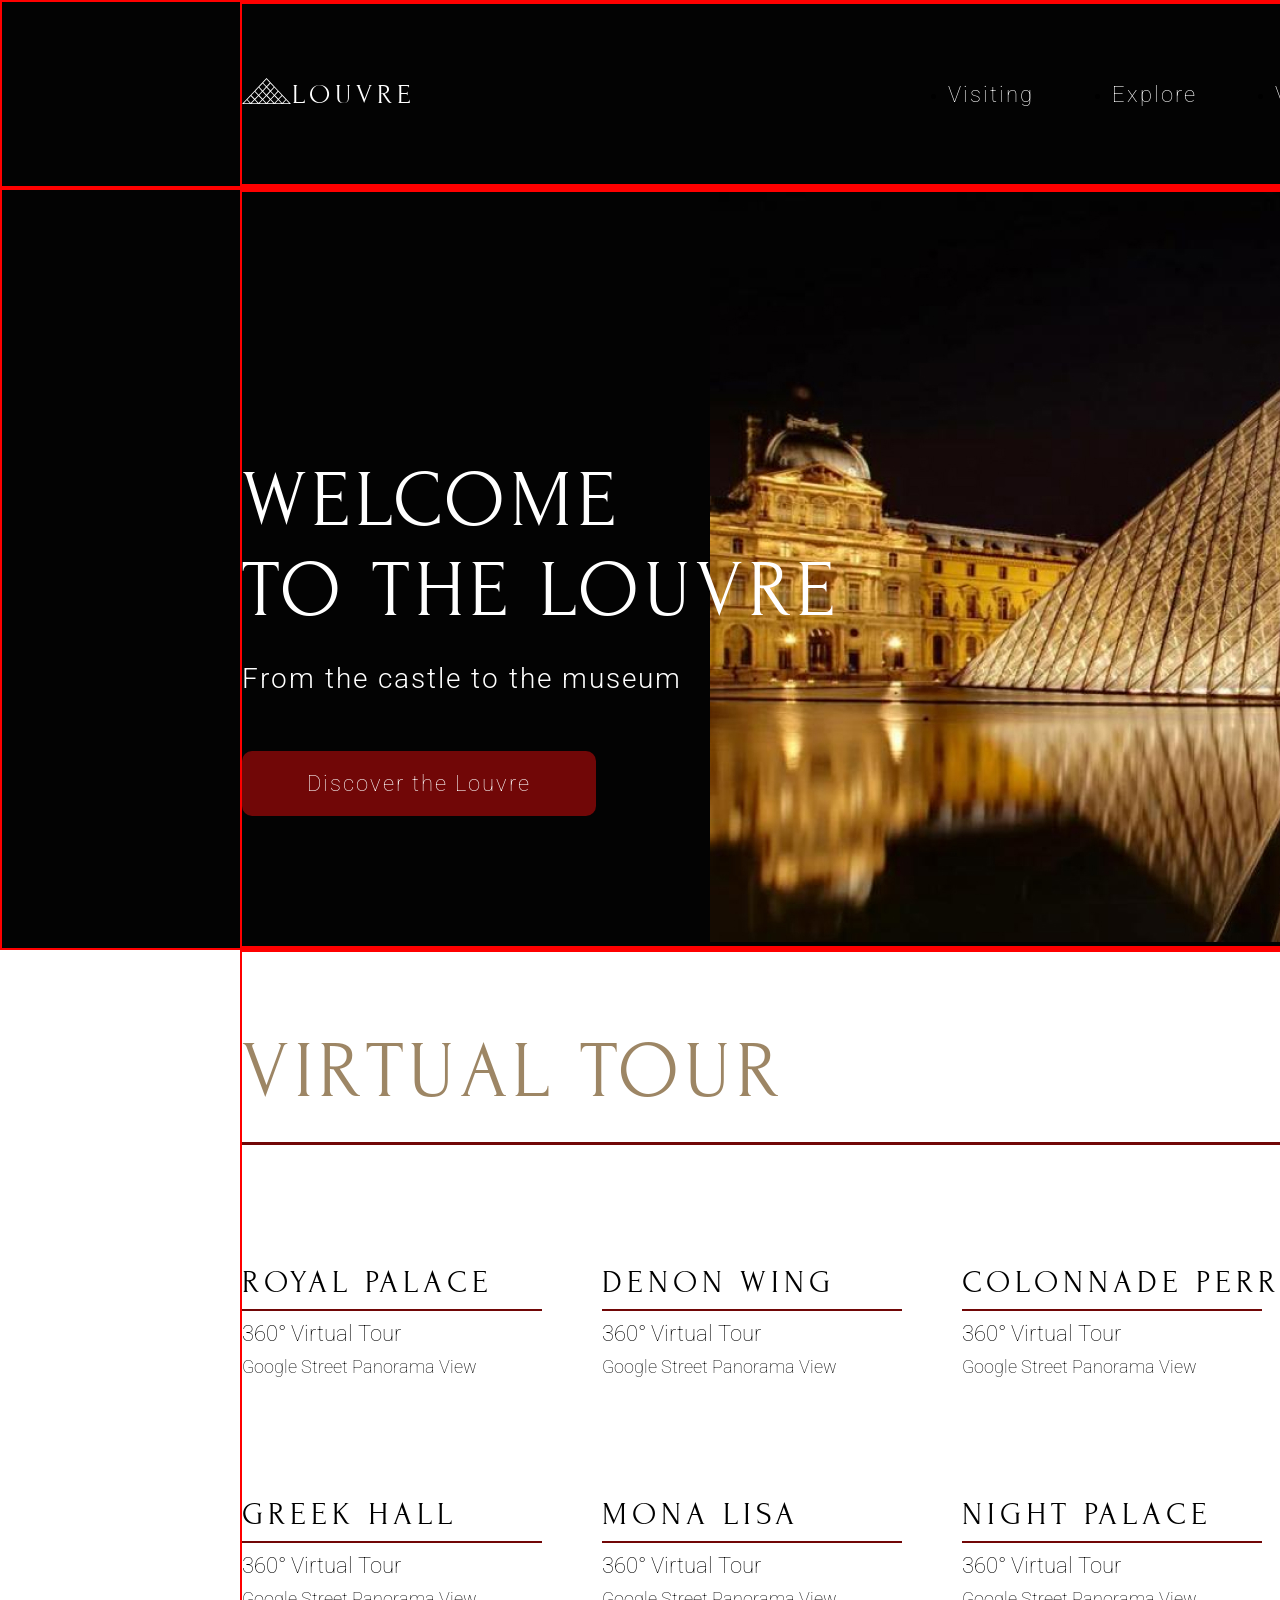
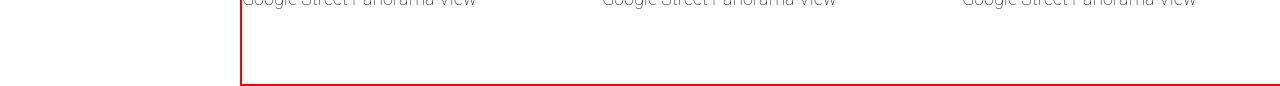
==== museum/index.html @ b54c0533 "animation end" ====
<!DOCTYPE html>
<html lang="en">
<head>
    <meta charset="UTF-8">
    <meta name="viewport" content="width=device-width, initial-scale=1.0">
    <title>Document</title>
    <link rel="preconnect" href="https://fonts.googleapis.com">
    <link rel="preconnect" href="https://fonts.gstatic.com" crossorigin>
    <link href="https://fonts.googleapis.com/css2?family=Forum&display=swap" rel="stylesheet">
    <link rel="preconnect" href="https://fonts.googleapis.com">
    <link rel="preconnect" href="https://fonts.gstatic.com" crossorigin>
    <link href="https://fonts.googleapis.com/css2?family=Forum&family=Roboto&display=swap" rel="stylesheet">
    <link rel="stylesheet" src="https://necolas.github.io/normalize.css/8.0.1/normalize.css">
    <link rel="stylesheet" href="style.css">
</head>
<body>
    <header class="header"> 
        <div class="container">
             <nav class="nav__menu">
                <div class="nav__menu__logo-box">
                    <img src="/img/icon.svg" alt="" class="nav__menu--logo">
                    <span class="nav__menu--text">Louvre</span>
                </div>
                <div class="nav__menu--wrapper">
                    <ul class="nav__menu--list">
                        <li class="nav__menu--item">
                            <a href="#" class="nav__menu--link">Visiting</a>
                        </li>
                        <li class="nav__menu--item">
                            <a href="#" class="nav__menu--link">Explore</a>
                        </li>
                        <li class="nav__menu--item">
                            <a href="#" class="nav__menu--link">Video</a>
                        </li>
                        <li class="nav__menu--item">
                            <a href="#" class="nav__menu--link">Tickets</a>
                        </li>
                        <li class="nav__menu--item">
                            <a href="#" class="nav__menu--link">Contacts</a>
                        </li>
                    </ul>
                </div>
             </nav>
        </div>
    </header>
    <main class="main">
        <section class="welcome">
            <div class="container welcome__row">
                <div class="welcome__box">
                    <h1 class="welcome__title">
                        Welcome <br> to the Louvre
                    </h1>
                    <p class="welcome__text">
                        From the castle to the museum
                    </p>
                    <a href="#" class="welcome_btn">Discover the Louvre</a>
                </div>
                <div class="welcome__img--box">
                    <img class="welcome__img" src="/img/background.jpg" alt="">
                </div>

            </div>
        </section>
        <section class="visiting">
            <div class="container">
                <h1 class="visiting__title">Virtual tour</h1>
                <div class="line visiting--line"></div>
                <div class="visiting__wrapper">
                    <div class="visiting__box--1">
                        <div class="visiting__box--item">
                            <img src="/img/visiting1.jpg" alt="" class="visiting__box--img">
                            <div class="visiting__box--item__wrap">
                                <h2 class="visiting__box--title">Royal Palace</h2>
                                <div class="visiting__box--line"></div>
                            </div>
                            <p class="visiting__box--text">
                                360° Virtual Tour
                            </p>
                            <div class="visiting__box-desc">Google Street Panorama View</div>
                        </div>
                        <div class="visiting__box--item">
                            <img src="/img/visiting2.jpg" alt="" class="visiting__box--img">
                            <div class="visiting__box--item__wrap">
                                <h2 class="visiting__box--title">Denon Wing</h2>
                                <div class="visiting__box--line"></div>
                            </div>
                            <p class="visiting__box--text">
                                360° Virtual Tour
                            </p>
                            <div class="visiting__box-desc">Google Street Panorama View</div>
                        </div>
                        <div class="visiting__box--item">
                            <img src="/img/visiting3.jpg" alt="" class="visiting__box--img">
                            <div class="visiting__box--item__wrap">
                                <h2 class="visiting__box--title">Colonnade Perrault</h2>
                                <div class="visiting__box--line"></div>
                            </div>
                            <p class="visiting__box--text">
                                360° Virtual Tour
                            </p>
                            <div class="visiting__box-desc">Google Street Panorama View</div>
                        </div>
                    </div>
                    <div class="visiting__box--2">
                        <div class="visiting__box--item">
                            <img src="/img/visiting4.jpg" alt="" class="visiting__box--img">
                            <div class="visiting__box--item__wrap">
                                <h2 class="visiting__box--title">Greek hall</h2>
                                <div class="visiting__box--line"></div>
                            </div>
                            <p class="visiting__box--text">
                                360° Virtual Tour
                            </p>
                            <div class="visiting__box-desc">Google Street Panorama View</div>
                        </div>
                        <div class="visiting__box--item">
                            <img src="/img/visiting5.jpg" alt="" class="visiting__box--img">
                            <div class="visiting__box--item__wrap">
                                <h2 class="visiting__box--title">Mona Lisa</h2>
                                <div class="visiting__box--line"></div>
                            </div>
                            <p class="visiting__box--text">
                                360° Virtual Tour
                            </p>
                            <div class="visiting__box-desc">Google Street Panorama View</div>
                        </div>
                        <div class="visiting__box--item">
                            <img src="/img/visiting6.jpg" alt="" class="visiting__box--img">
                            <div class="visiting__box--item__wrap">
                                <h2 class="visiting__box--title">Night Palace</h2>
                                <div class="visiting__box--line"></div>
                            </div>
                            <p class="visiting__box--text">
                                360° Virtual Tour
                            </p>
                            <div class="visiting__box-desc">Google Street Panorama View</div>
                        </div>
                    </div>
                </div>
            </div>
        </section>
    </main>
</body>
</html>
---- museum/style.css ----
:root {
    --color-yellow: #ffcc4a;
    --color-gold: #9d8665;
    --color-dark: #030303;
    --color-red: #710707;
    --color-white: #fff;
}
* {
    font-family: 'Roboto', sans-serif;
    box-sizing: border-box;
    margin: 0;
    padding: 0;
}
h1,h2,h3,h4 {
    font-family: 'Forum', serif;
}
body {
    width: 1920px;
}

.container {
    max-width: 1440px;
    margin: 0 auto;
    border: 2px solid red;
}

.header,
.welcome {
    background-color: var(--color-dark);
    border: 2px solid red;

}

.nav__menu {
    display: flex;
    justify-content: space-between;
    padding: 66px 0px 64px;
    flex-wrap: wrap;
}

.nav__menu__logo-box {
    display: flex;
    align-items: center;
}

.nav__menu--text {
    color: #FFF;
    font-family: 'Forum', serif;
    font-size: 28px;
    font-weight: 400;
    line-height: 50px; 
    letter-spacing: 5px;
    text-transform: uppercase;
}

.nav__menu--list {
    display: flex;
    flex-wrap: wrap;
    gap: 78px;
}

.nav__menu--link {
    text-decoration: none;
    color: #FFF;
    font-size: 22px;
    font-weight: 100;
    line-height: 50px; /* 227.273% */
    letter-spacing: 2px;
}

.welcome__row {
    display: flex;
    align-items: center;
    flex-wrap: wrap;

}
.welcome__title {
    margin-top: 114px;
    margin-bottom: 26px;
    color: #FFF;
    font-size: 80px;
    font-weight: 400;
    line-height: 90px; /* 112.5% */
    letter-spacing: 5px;
    text-transform: uppercase;

}

.welcome__text {
    margin: 0;
    color: #FFF;
    font-size: 28px;
    font-weight: 300;
    line-height: normal;
    letter-spacing: 2px;
    margin-bottom: 76px;
}

.welcome_btn {
    color: #FFF;
    text-align: center;
    font-size: 22px;
    font-weight: 100;
    line-height: normal;
    letter-spacing: 2px;
    text-decoration: none;
    background-color: var(--color-red);
    padding: 20px 65px;
    width: 360px;
    height: 75px;
    border-radius: 10px;
}

.welcome__img--box {
    width: 20%;
}

.welcome__img--box img {
    margin-left: -130px;
    position: relative;
    z-index: 1;
}

.welcome__box {
    max-width: 598px;
    position: relative;
    z-index: 50;
}

.visiting__wrapper {
    margin-top: 75px;
}

.visiting__box--1,
.visiting__box--2 {
    display: flex;
    gap: 60px;
    margin-bottom: 75px;
}

.visiting__title {
    margin-top: 75px;
    color: var(--color-gold);
    font-family: Forum;
    font-size: 80px;
    font-weight: 400;
    line-height: 90px; 
    letter-spacing: 5px;
    text-transform: uppercase;
}

.line {
    margin-top: 25px;
    background-color: var(--color-red);
    width: 1440px;
    height: 3px;
}

.visiting__box--title {
    margin-top: 25px;
    color: #000;
    font-family: Forum;
    font-size: 32px;
    font-weight: 400;
    letter-spacing: 5px;
    text-transform: uppercase;
}

.visiting__box--line {
    margin-top: 9px;
    background-color: var(--color-red);
}

.visiting__box--item__wrap::after {
    display: block; /*превращаем его в блочный элемент*/
    content: ""; /*контента в данном блоке не будет поэтому в кавычках ничего не ставим*/
    height: 2px; /*задаём высоту линии*/
    width: 300px; /*задаём начальную ширину элемента (линии)*/
    background-color: var(--color-red); /*цвет фона элемента*/
    transition: width 0.4s ease-in-out;
}

.visiting__box--item__wrap:hover:after,
.visiting__box--item__wrap:focus:after {
    width: 440px;
}

/* .visiting__box--line:after {
        display: block; 
        /* content: ""; 
        /* height: 2px; 
        /* width: 300px; 
        background-color: var(--color-red);
        transition: width 0.4s ease-in-out; 
} */ 

/* .visiting__box--line:hover:after,
.visiting__box--line:focus:after {
    width: 440px;
} */ 

.visiting__box--text {
    margin-top: 10px;
    color: #000;
    font-size: 22px;
    font-weight: 100;
}

.visiting__box-desc {
    margin-top: 10px;
    color: #000;
    font-size: 18px;
    font-weight: 100;
}
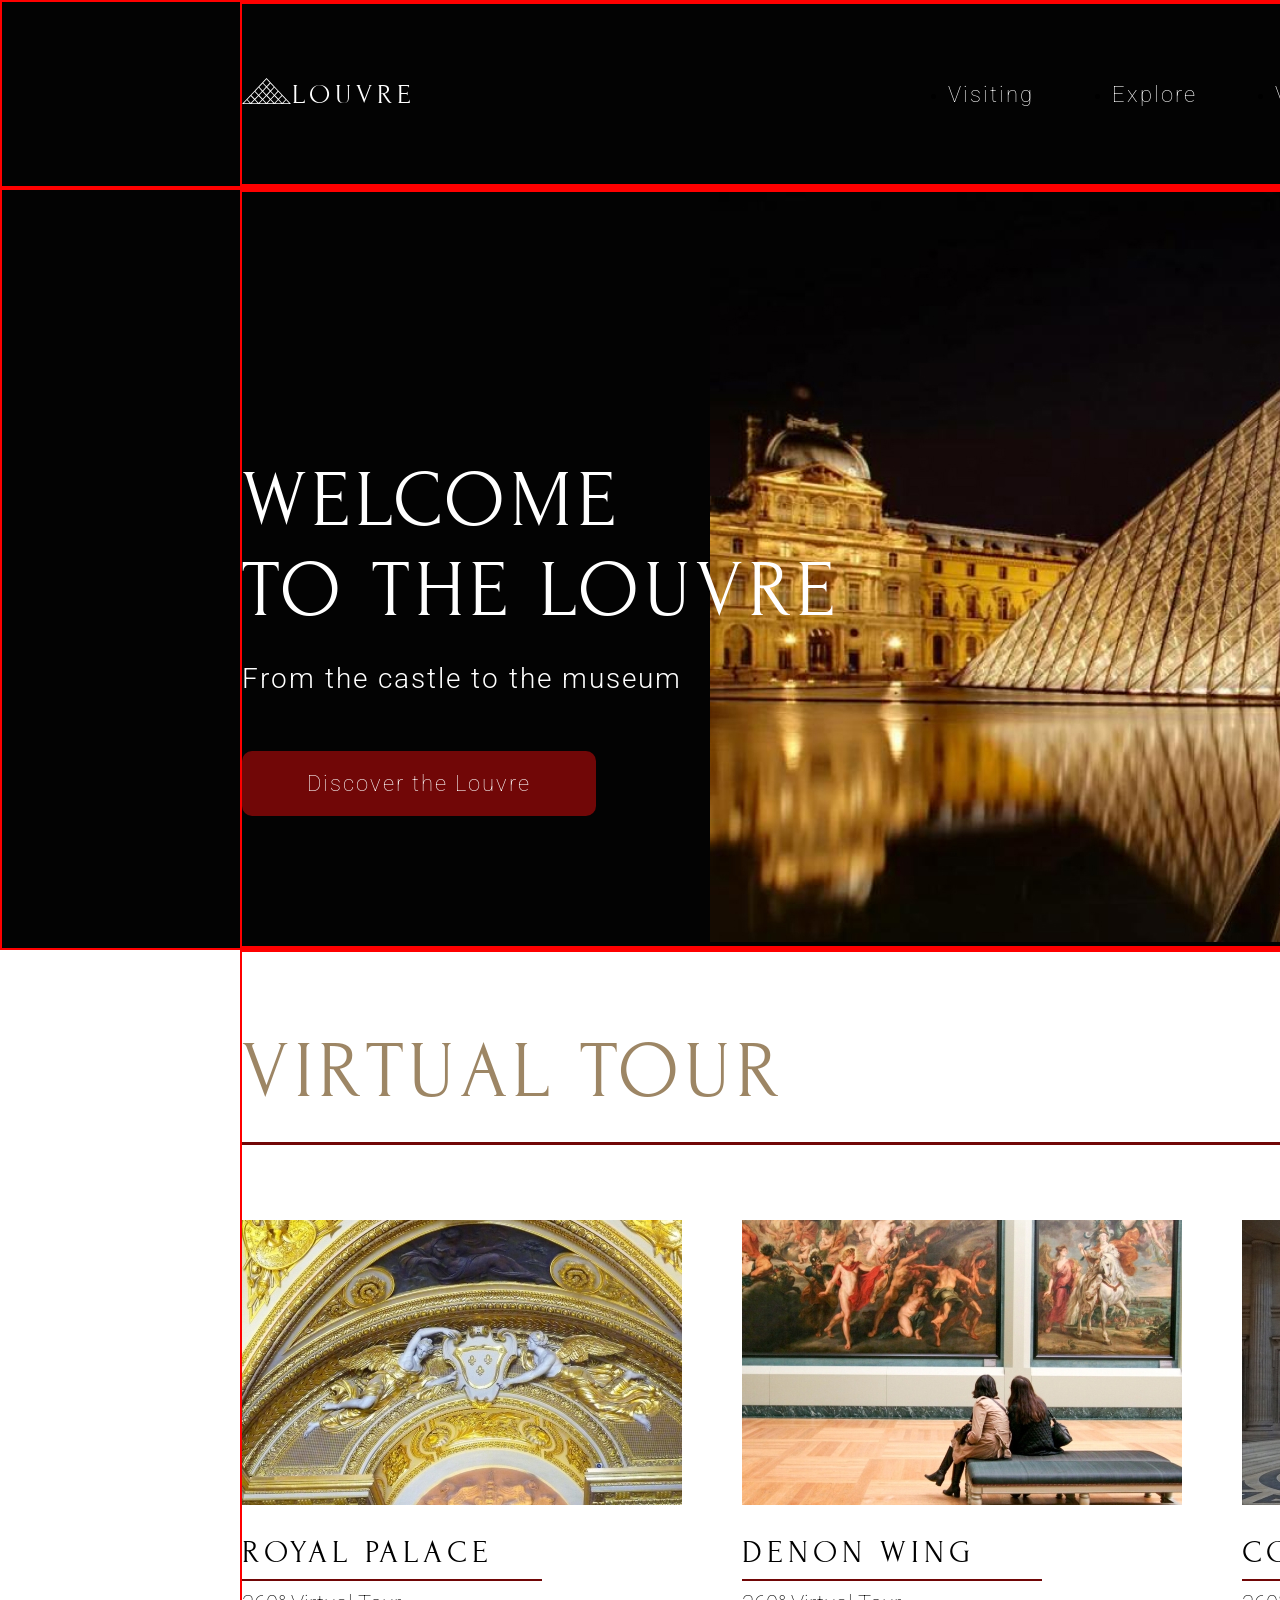
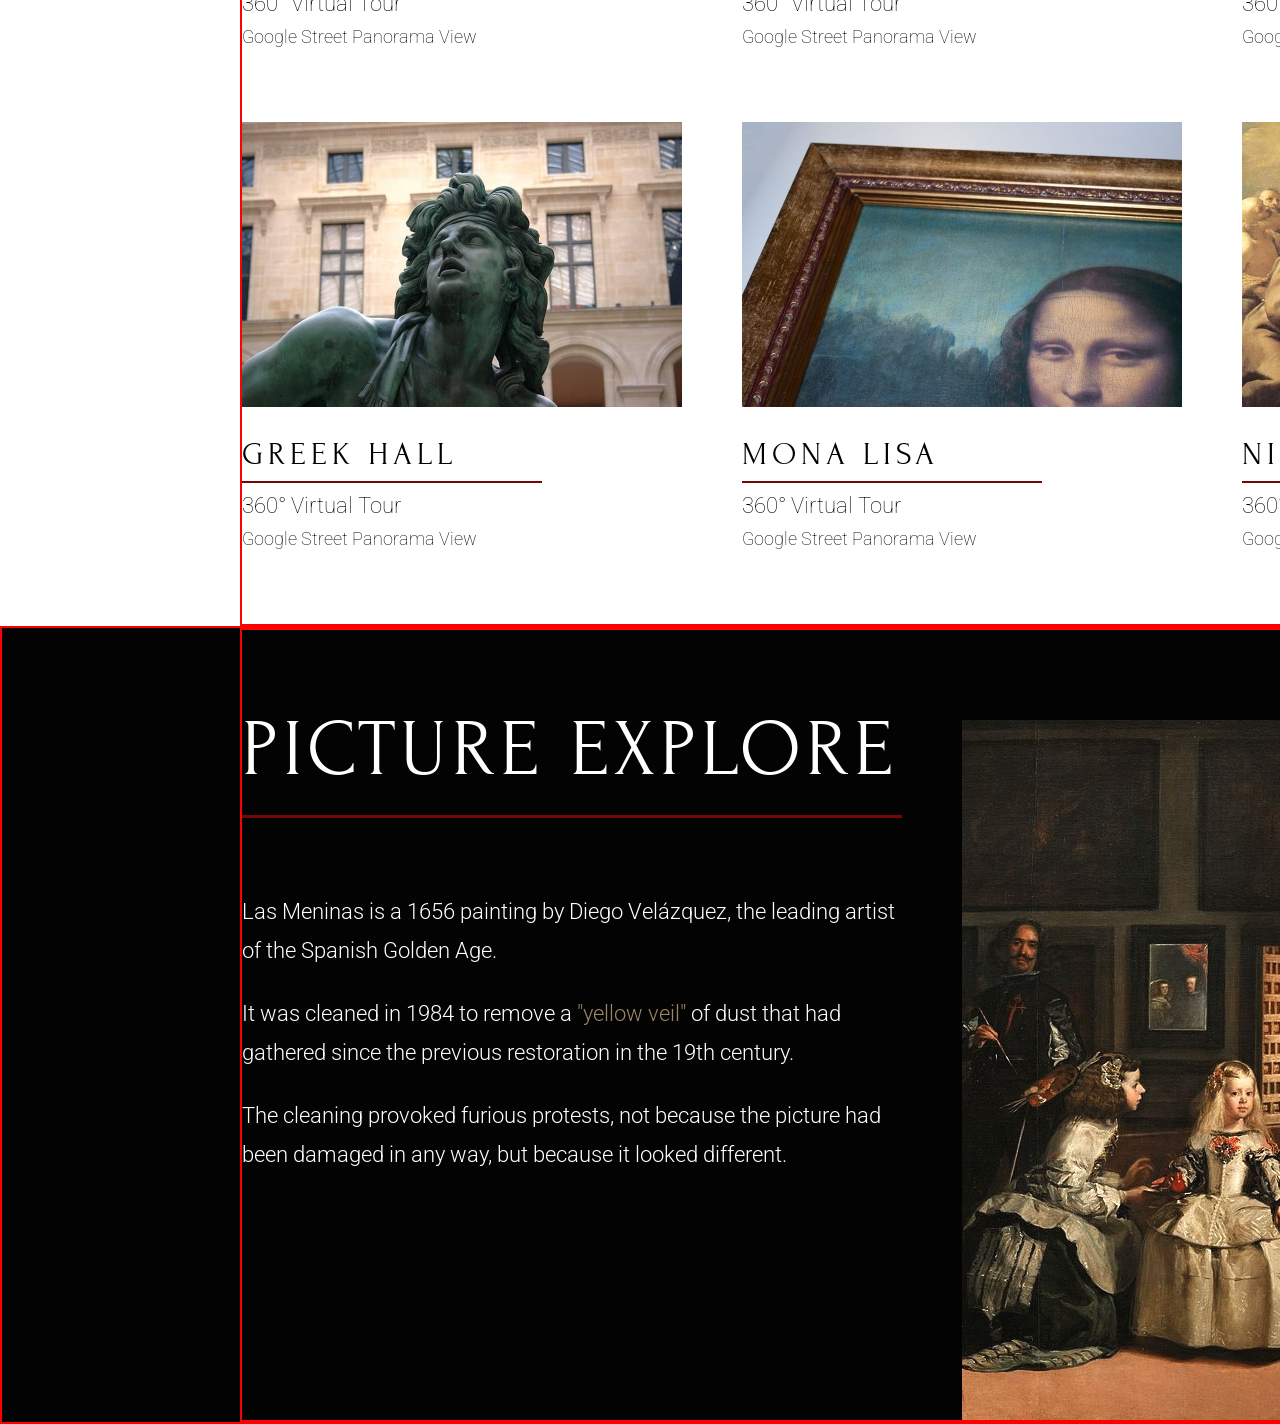
==== commit c45dcfb1: "create section explore html + css" ====
--- a/museum/index.html
+++ b/museum/index.html
@@ -18,7 +18,7 @@
         <div class="container">
              <nav class="nav__menu">
                 <div class="nav__menu__logo-box">
-                    <img src="/img/icon.svg" alt="" class="nav__menu--logo">
+                    <img src="img/icon.svg" alt="" class="nav__menu--logo">
                     <span class="nav__menu--text">Louvre</span>
                 </div>
                 <div class="nav__menu--wrapper">
@@ -56,7 +56,7 @@
                     <a href="#" class="welcome_btn">Discover the Louvre</a>
                 </div>
                 <div class="welcome__img--box">
-                    <img class="welcome__img" src="/img/background.jpg" alt="">
+                    <img class="welcome__img" src="img/background.jpg" alt="">
                 </div>
 
             </div>
@@ -68,7 +68,7 @@
                 <div class="visiting__wrapper">
                     <div class="visiting__box--1">
                         <div class="visiting__box--item">
-                            <img src="/img/visiting1.jpg" alt="" class="visiting__box--img">
+                            <img src="img/visiting1.jpg" alt="" class="visiting__box--img">
                             <div class="visiting__box--item__wrap">
                                 <h2 class="visiting__box--title">Royal Palace</h2>
                                 <div class="visiting__box--line"></div>
@@ -79,7 +79,7 @@
                             <div class="visiting__box-desc">Google Street Panorama View</div>
                         </div>
                         <div class="visiting__box--item">
-                            <img src="/img/visiting2.jpg" alt="" class="visiting__box--img">
+                            <img src="img/visiting2.jpg" alt="" class="visiting__box--img">
                             <div class="visiting__box--item__wrap">
                                 <h2 class="visiting__box--title">Denon Wing</h2>
                                 <div class="visiting__box--line"></div>
@@ -90,7 +90,7 @@
                             <div class="visiting__box-desc">Google Street Panorama View</div>
                         </div>
                         <div class="visiting__box--item">
-                            <img src="/img/visiting3.jpg" alt="" class="visiting__box--img">
+                            <img src="img/visiting3.jpg" alt="" class="visiting__box--img">
                             <div class="visiting__box--item__wrap">
                                 <h2 class="visiting__box--title">Colonnade Perrault</h2>
                                 <div class="visiting__box--line"></div>
@@ -103,7 +103,7 @@
                     </div>
                     <div class="visiting__box--2">
                         <div class="visiting__box--item">
-                            <img src="/img/visiting4.jpg" alt="" class="visiting__box--img">
+                            <img src="img/visiting4.jpg" alt="" class="visiting__box--img">
                             <div class="visiting__box--item__wrap">
                                 <h2 class="visiting__box--title">Greek hall</h2>
                                 <div class="visiting__box--line"></div>
@@ -114,7 +114,7 @@
                             <div class="visiting__box-desc">Google Street Panorama View</div>
                         </div>
                         <div class="visiting__box--item">
-                            <img src="/img/visiting5.jpg" alt="" class="visiting__box--img">
+                            <img src="img/visiting5.jpg" alt="" class="visiting__box--img">
                             <div class="visiting__box--item__wrap">
                                 <h2 class="visiting__box--title">Mona Lisa</h2>
                                 <div class="visiting__box--line"></div>
@@ -125,7 +125,7 @@
                             <div class="visiting__box-desc">Google Street Panorama View</div>
                         </div>
                         <div class="visiting__box--item">
-                            <img src="/img/visiting6.jpg" alt="" class="visiting__box--img">
+                            <img src="img/visiting6.jpg" alt="" class="visiting__box--img">
                             <div class="visiting__box--item__wrap">
                                 <h2 class="visiting__box--title">Night Palace</h2>
                                 <div class="visiting__box--line"></div>
@@ -139,6 +139,28 @@
                 </div>
             </div>
         </section>
+        <section class="explore">
+            <div class="container explore__cont">
+                <div class="explore__box">
+                    <h1 class="explore__title">
+                        Picture explore
+                    </h1>
+                    <div class="line__explore"></div>
+                    <p class="explore__text">
+                        Las Meninas is a 1656 painting by Diego Velázquez, the leading artist of the Spanish Golden Age.
+                    </p>
+                    <p class="explore__text">
+                        It was cleaned in 1984 to remove a <span>"yellow veil" </span> of dust that had gathered since the previous restoration in the 19th century.
+                    </p>
+                    <p class="explore__text">
+                        The cleaning provoked furious protests, not because the picture had been damaged in any way, but because it looked different.
+                    </p>
+                  
+                </div>
+                <img src="img/picture explore.png" alt="photo picture" class="explore__img">
+                
+            </div>
+        </section>
     </main>
 </body>
 </html>
--- a/museum/style.css
+++ b/museum/style.css
@@ -15,7 +15,7 @@
     font-family: 'Forum', serif;
 }
 body {
-    width: 1920px;
+    min-width: 1920px;
 }
 
 .container {
@@ -70,8 +70,9 @@
 
 .welcome__row {
     display: flex;
+    flex-wrap: wrap;
     align-items: center;
-    flex-wrap: wrap;
+   
 
 }
 .welcome__title {
@@ -136,6 +137,7 @@
     display: flex;
     gap: 60px;
     margin-bottom: 75px;
+
 }
 
 .visiting__title {
@@ -185,19 +187,6 @@
     width: 440px;
 }
 
-/* .visiting__box--line:after {
-        display: block; 
-        /* content: ""; 
-        /* height: 2px; 
-        /* width: 300px; 
-        background-color: var(--color-red);
-        transition: width 0.4s ease-in-out; 
-} */ 
-
-/* .visiting__box--line:hover:after,
-.visiting__box--line:focus:after {
-    width: 440px;
-} */ 
 
 .visiting__box--text {
     margin-top: 10px;
@@ -213,3 +202,53 @@
     font-weight: 100;
 }
 
+.explore {
+    border: 2px solid red;
+    background-color: var(--color-dark);
+}
+
+.explore__title {
+    margin-top: 75px;
+    width: 660px;
+    color: #FFF;
+    font-family: Forum;
+    font-size: 80px;
+    font-weight: 400;
+    line-height: 90px; /* 112.5% */
+    letter-spacing: 5px;
+    text-transform: uppercase;
+}
+
+.line__explore {
+    width: 660px;
+    height: 3px;
+    background-color: var(--color-red);
+    margin-top: 20px;
+    margin-bottom: 75px;
+}
+
+.explore__text {
+    width: 660px;
+    color: #FFF;
+    font-size: 22px;
+    font-weight: 300;
+    line-height: 38.5px; /* 175% */
+    margin-bottom: 25px;
+}
+
+.explore__text span {
+    color: var(--color-gold);
+}
+
+.explore__cont {
+    display: flex;
+    gap: 60px;
+}
+
+.explore__img {
+    margin-top: 90px;
+}
+
+.explore__text:last-child {
+    margin-bottom: 0px;
+}
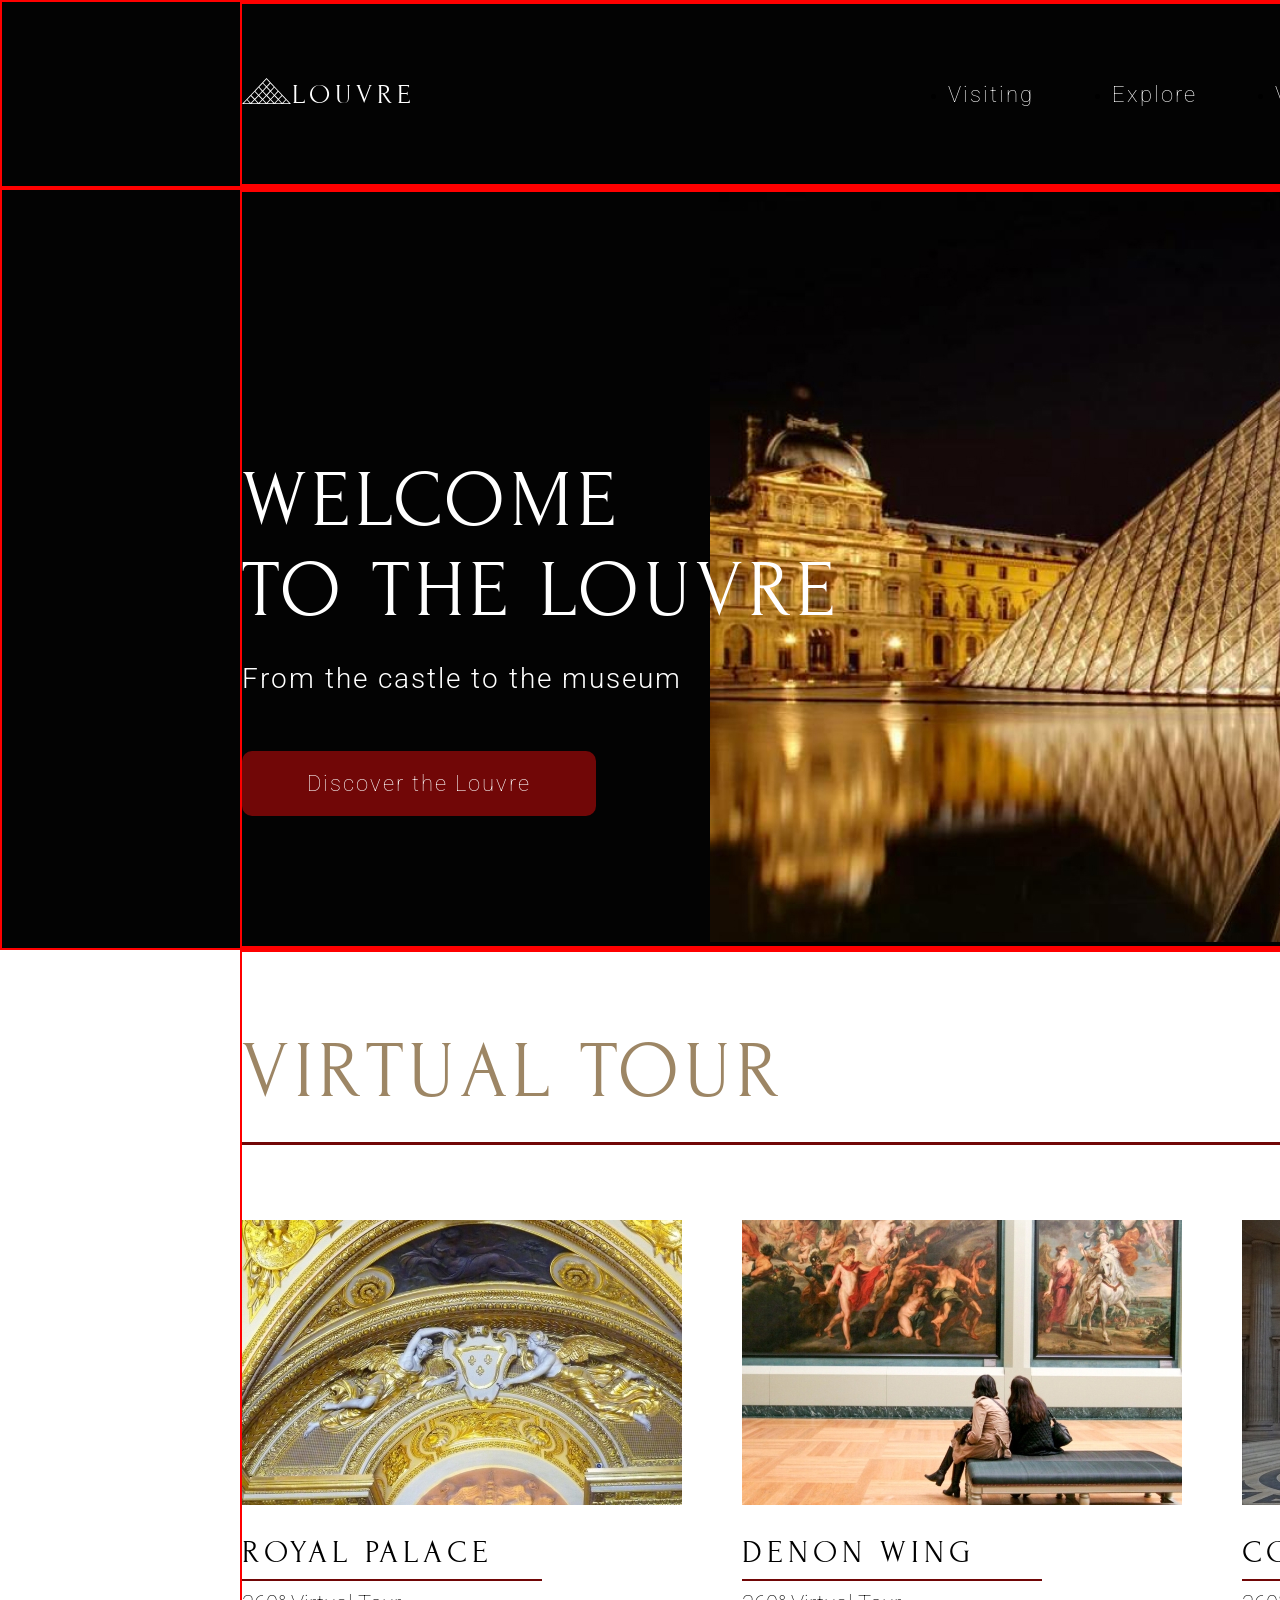
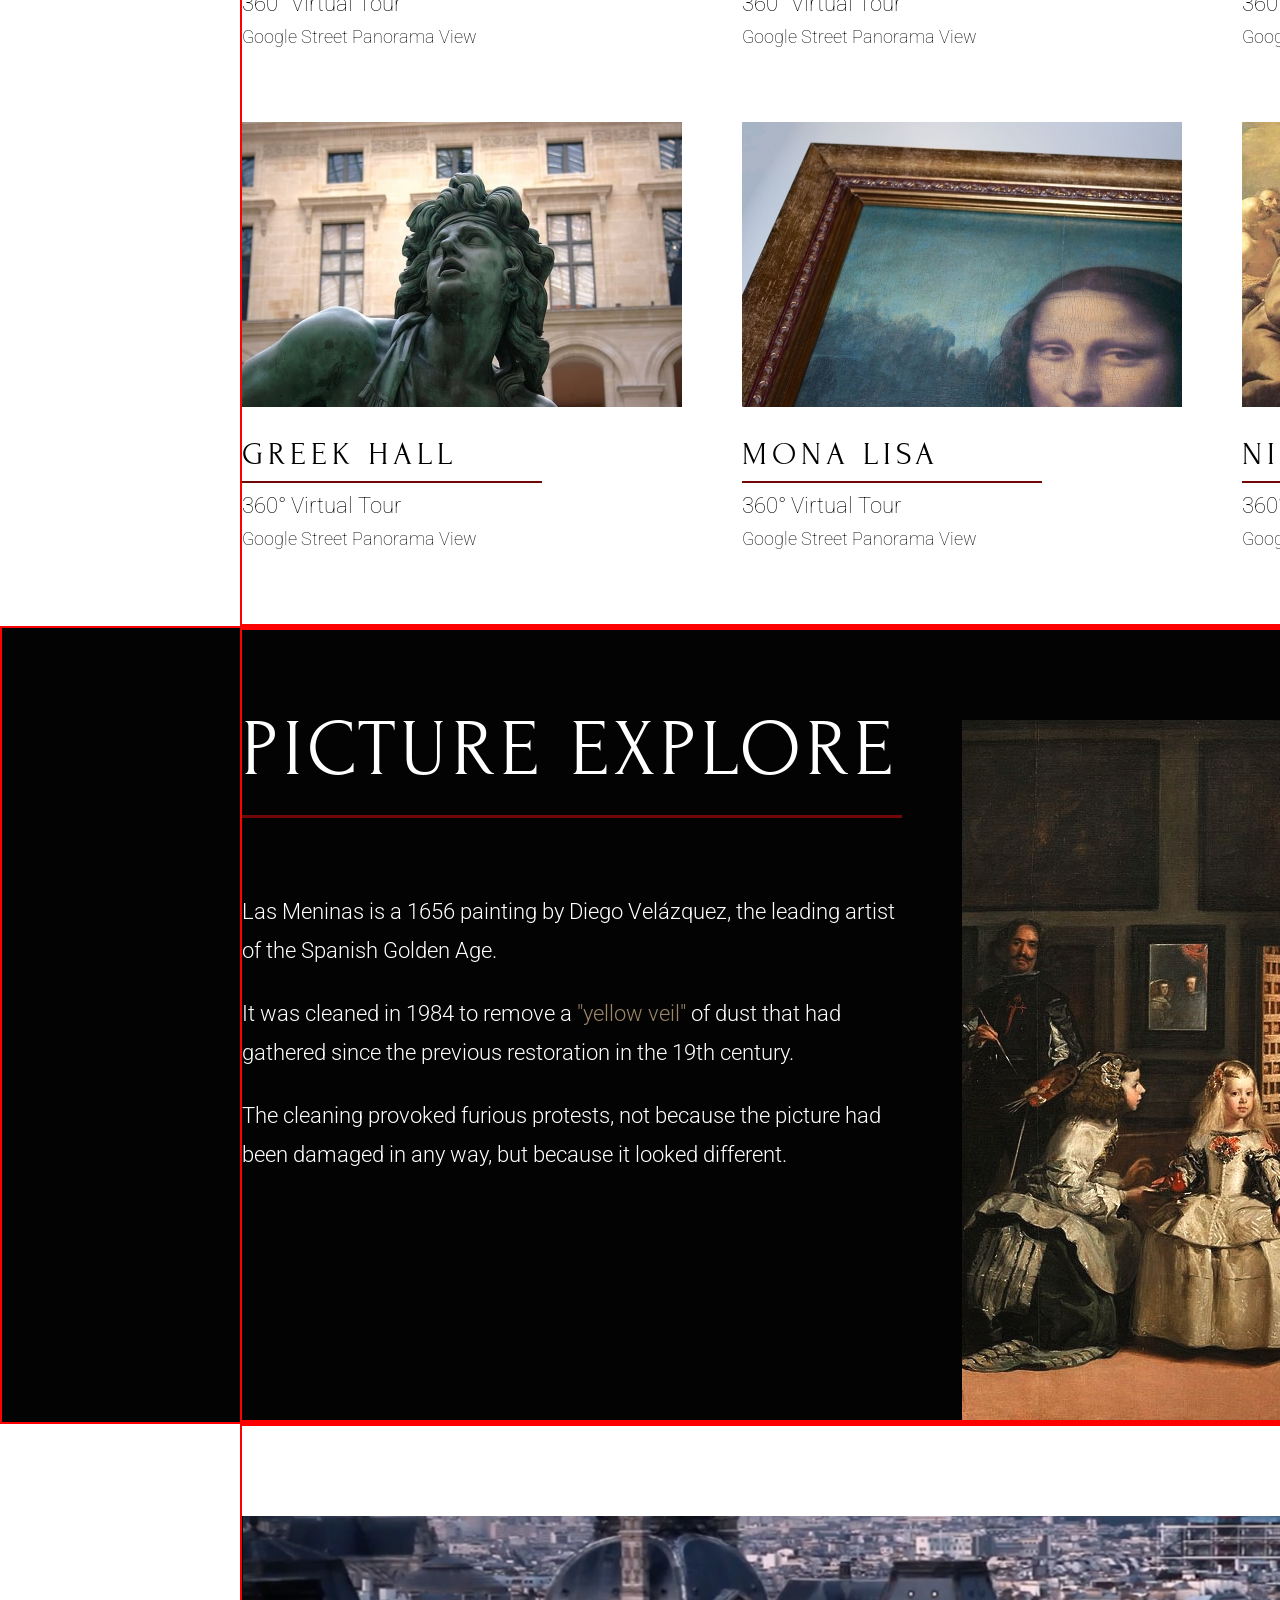
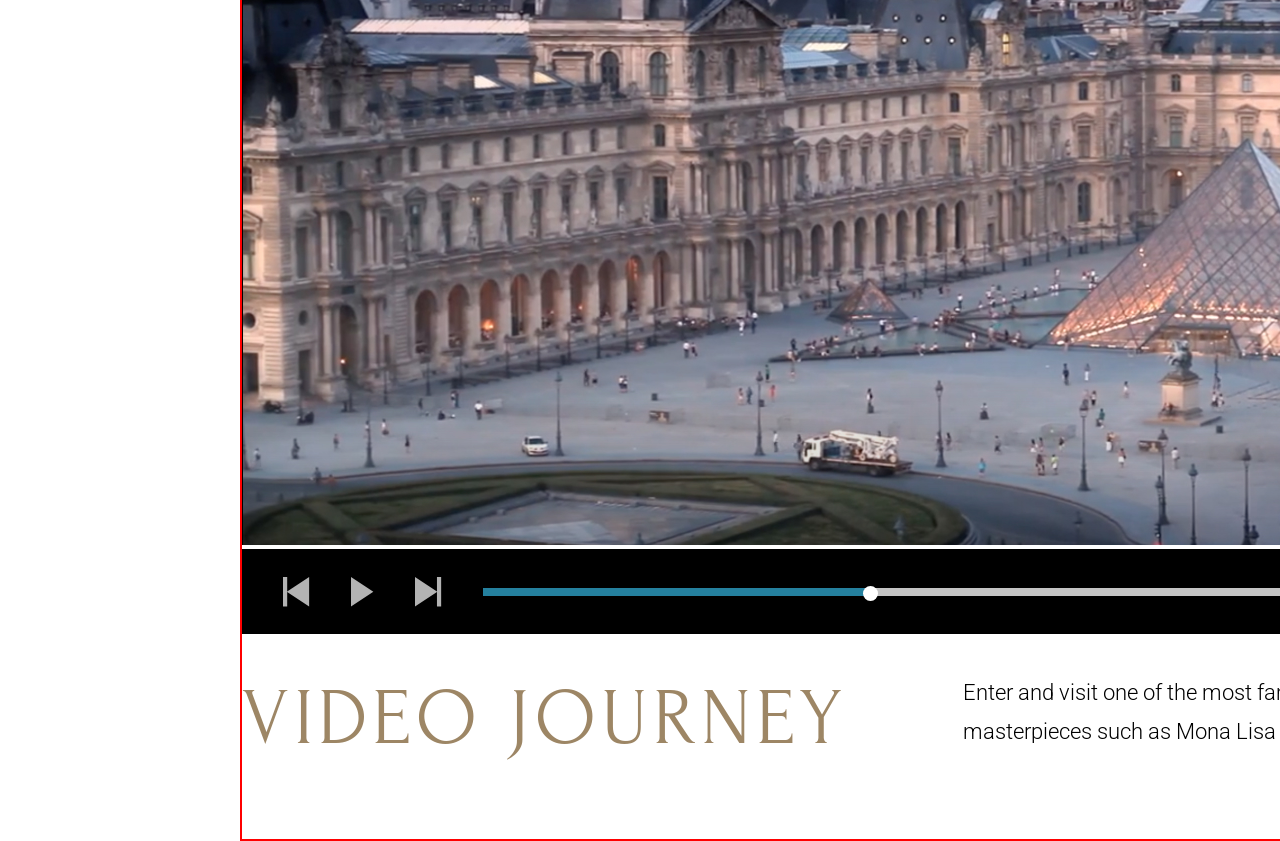
==== commit 0abf54e3: "create section video html + css" ====
--- a/museum/index.html
+++ b/museum/index.html
@@ -161,6 +161,31 @@
                 
             </div>
         </section>
+        <section class="video">
+            <div class="container video__cont">
+                <video class="video-mp" src="assets/video/video.mp4" poster="img/video phone.png">
+                </video>
+                <div class="video__controls">
+                    <img src="img/prev.svg" alt="" class="video__prev">
+                    <img src="img/start.svg" alt="" class="video__start">
+                    <img src="img/next.svg" alt="" class="video__next">
+                    <div class="range">
+                        <div class="line-1"></div>
+                        <div class="sq"></div>
+                        <div class="line-2"></div>
+                    </div>
+                    <img src="img/lound.svg" alt="" class="video__lound">
+                    <img src="img/range audio.svg" alt="" class="video__range-audio">
+                    <img src="img/screen.svg" alt="" class="video__screen">
+                </div>
+                <div class="video__content">
+                    <h2 class="video__title">Video journey</h2>
+                    <p class="video__text">
+                        Enter and visit one of the most famous museums in the world and enjoy masterpieces such as Mona Lisa or Hammurabi's Code
+                    </p>
+                </div>
+            </div>
+        </section>
     </main>
 </body>
 </html>
--- a/museum/style.css
+++ b/museum/style.css
@@ -251,4 +251,108 @@
 
 .explore__text:last-child {
     margin-bottom: 0px;
+}
+
+.video-mp {
+    margin-top: 90px;
+    position: relative;
+}
+
+.video__title {
+    width: 610px;
+    color: var(--color-gold);
+    font-family: Forum;
+    font-size: 80px;
+    font-weight: 400;
+    line-height: 90px; /* 112.5% */
+    letter-spacing: 5px;
+    text-transform: uppercase;
+}
+
+.video__controls {
+    position: relative;
+    background-color: #000;
+    width: 1440px;
+    height: 85px;
+}
+
+.video__prev,
+.video__start,
+.video__next {
+    position: absolute;
+    left: 0;
+    top: 28px;
+}
+
+.video__prev {
+    left: 41px;
+}
+
+.video__start {
+    left: 109px;
+}
+
+.video__next {
+    left: 173px;
+}
+.range {
+    display: flex;
+    position: absolute;
+    top: 39px;
+    left: 241px;
+}
+.line-1 {
+    width: 388px;
+    height: 8px;
+    background-color:  #24809E;
+}
+
+.sq {
+    width: 15px;
+    height: 15px;
+    border-radius: 50px;
+    background-color: #FFF;
+    position: absolute;
+    left: 380px;
+    top: -2px;
+}
+
+.line-2 {
+    width: 432px;
+    height: 8px;
+    background-color: #C4C4C4;
+}
+
+.video__lound {
+    position: absolute;
+    top: 28px;
+    left: 1102px;
+}
+
+.video__range-audio {
+    position: absolute;
+    top: 35px;
+    left: 1160px;
+}
+
+.video__screen {
+    position: absolute;
+    top: 25px;
+    left: 1363px;
+}
+
+.video__text {
+    width: 720px;
+    color: #000;
+    font-family: Roboto;
+    font-size: 22px;
+    font-weight: 300;
+    line-height: 38.5px; /* 175% */
+}
+
+.video__content {
+    margin-top: 40px;
+    display: flex;
+    gap: 115px;
+    margin-bottom: 75px;
 }
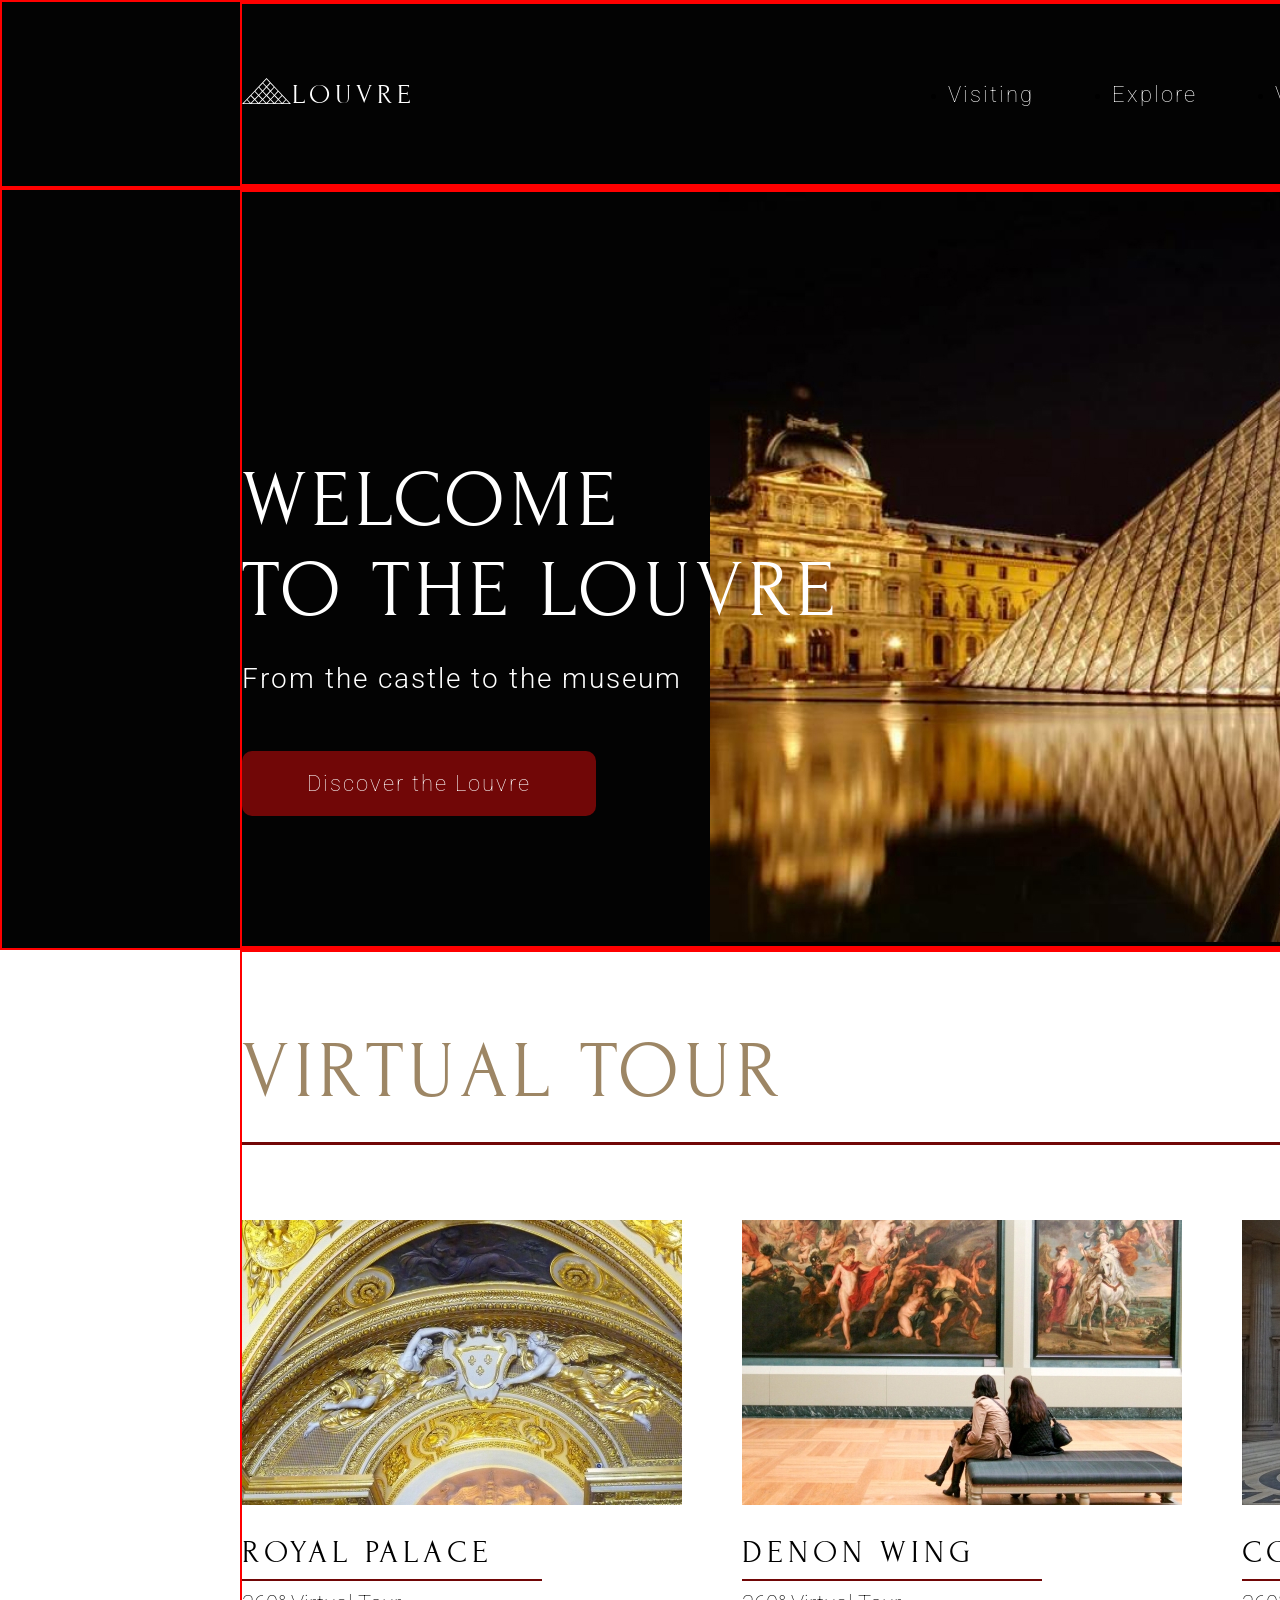
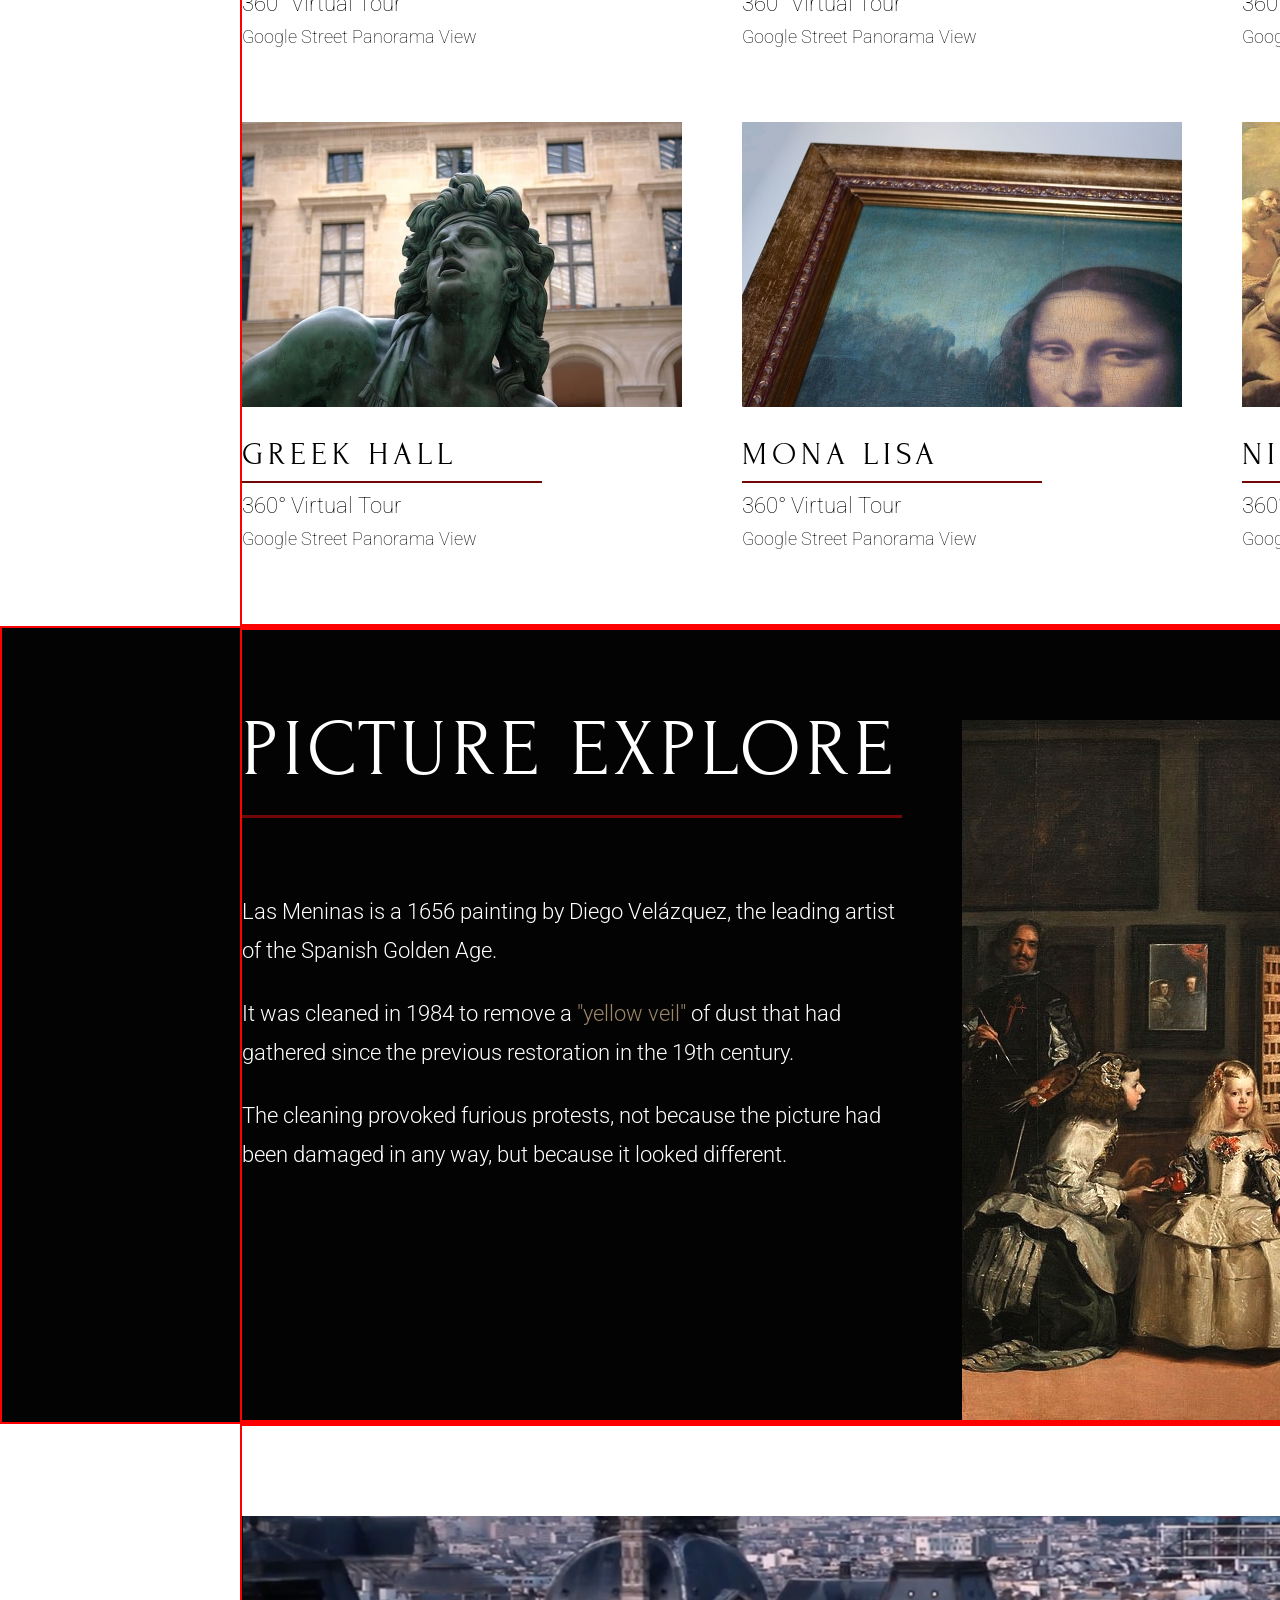
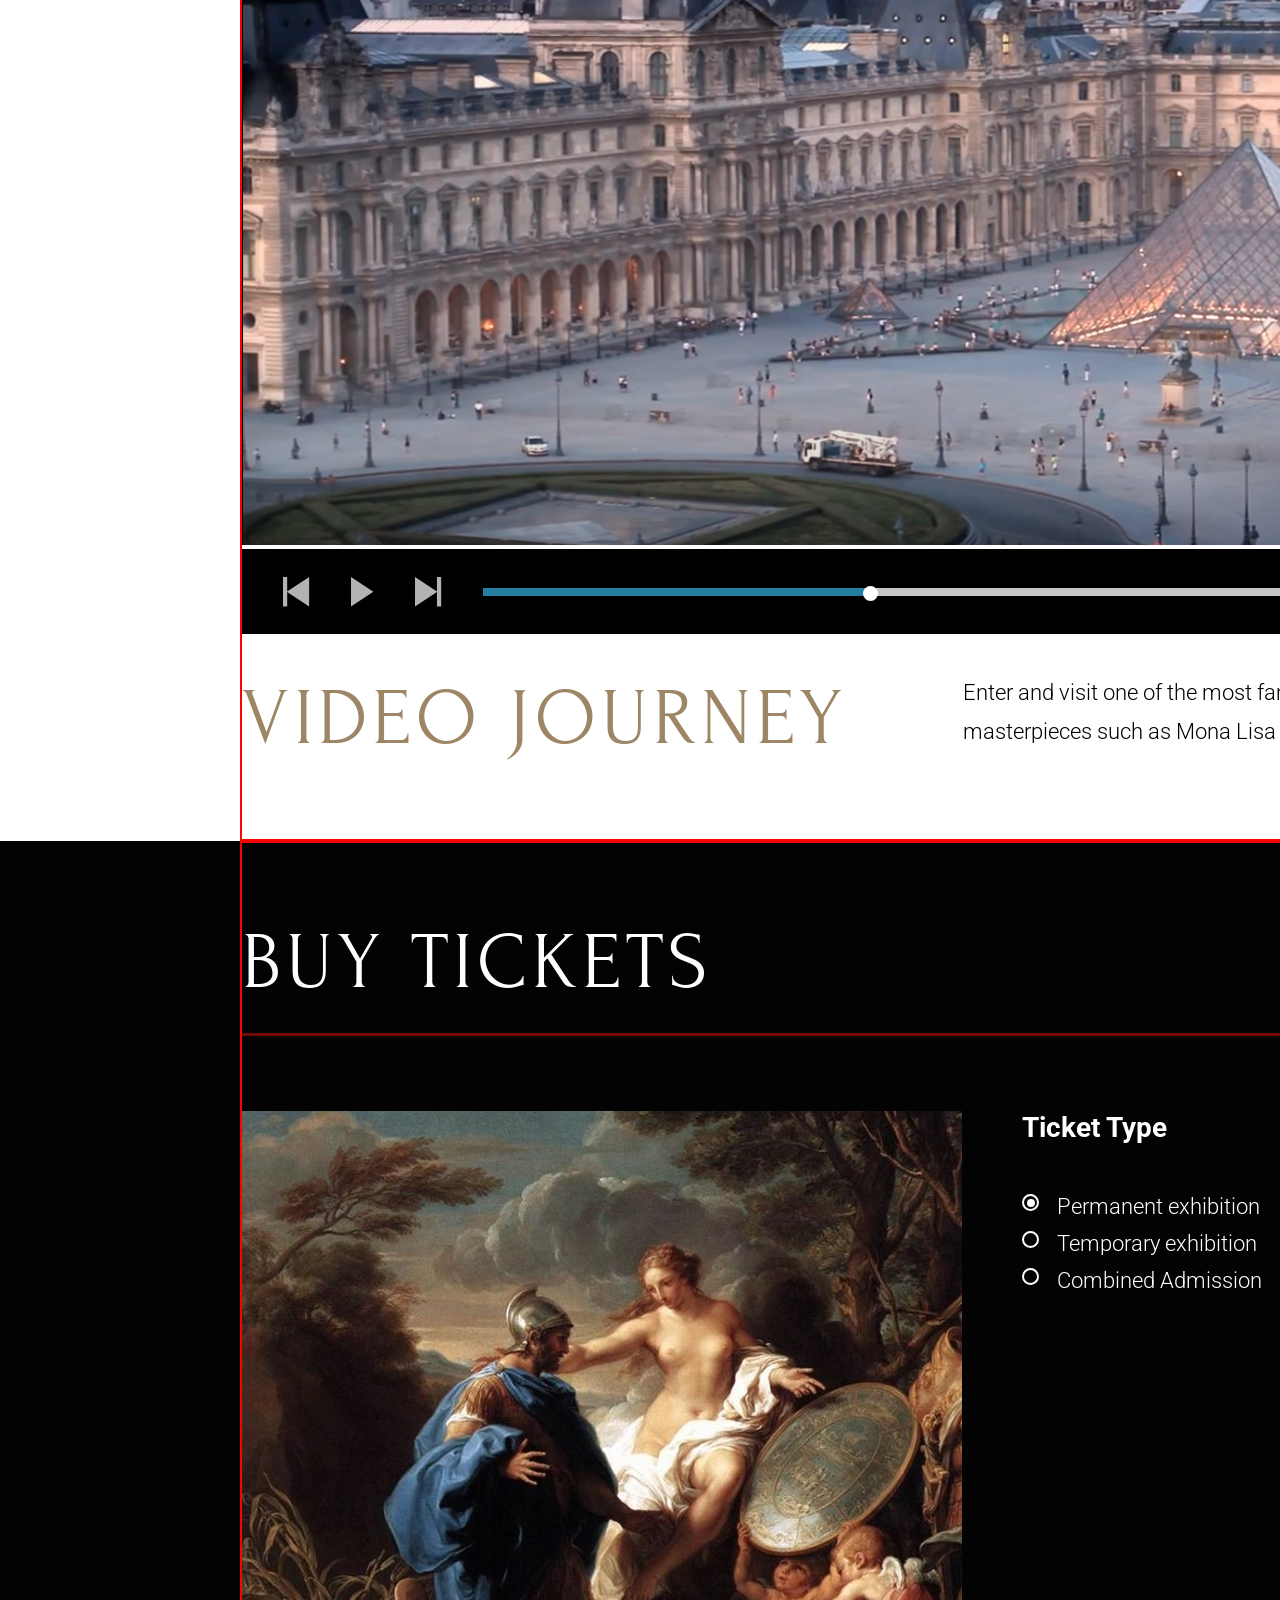
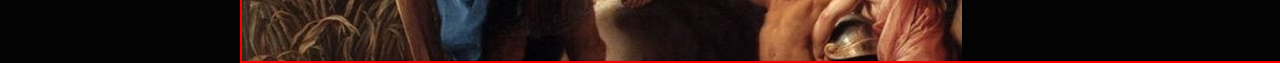
==== commit b96417f3: "create tickets section html" ====
--- a/museum/index.html
+++ b/museum/index.html
@@ -186,6 +186,50 @@
                 </div>
             </div>
         </section>
+        <section class="tickets">
+            <div class="container">
+                <h2 class="tickets__title">Buy tickets</h2>
+                <div class="line"></div>
+                <div class="tickets__wrap">
+                    <img src="img/tickets.png" alt="" class="tickets__img">
+                    <div class="tickets__box--input">
+                        <h3 class="tickets__type mb-50">Ticket Type</h3>
+                        <label class="tickets__text cont">Permanent exhibition
+                            <input type="radio" checked="checked" name="radio">
+                            <span class="checkmark"></span>
+                          </label>
+                          <label class="tickets__text cont">Temporary exhibition
+                            <input type="radio" name="radio">
+                            <span class="checkmark"></span>
+                          </label>
+                          <label class="tickets__text cont">Combined Admission
+                            <input type="radio" name="radio">
+                            <span class="checkmark"></span>
+                    </div>
+                    <div class="tickets__box--number">
+                        <h3 class="tickets__type">Amount</h3>
+                        <p class="tickets__range-text">Basic 18+</p>
+                        <div class="tickets__box--btn1">
+
+                            <button class="tic-btn" type="button" onclick="this.nextElementSibling.stepDown()">-</button>
+                            <input type="number" min="0" max="20" value="1" readonly class="number">
+                            <button class="tic-btn" type="button" onclick="this.previousElementSibling.stepUp()">+</button>
+                        </div>
+                        <p class="tickets__range-text">Senior 65+</p>
+                        <div class="tickets__box--btn2">
+
+                            <button class="tic-btn" type="button" onclick="this.nextElementSibling.stepDown()">-</button>
+                            <input type="number" min="0" max="20" value="1" readonly class="number">
+                            <button class="tic-btn" type="button" onclick="this.previousElementSibling.stepUp()">+</button>
+                        </div>
+                        <p class="tickets__box--number--text">
+                            Total €220
+                        </p>
+                        <a href="#" class="tickets__box-btn">Buy Now</a>
+                    </div>
+                </div>
+            </div>
+        </section>
     </main>
 </body>
 </html>
--- a/museum/style.css
+++ b/museum/style.css
@@ -355,4 +355,138 @@
     display: flex;
     gap: 115px;
     margin-bottom: 75px;
+}
+
+.tickets {
+    background-color: var(--color-dark);
+}
+
+.tickets__title {
+    color: #FFF;
+    font-family: Forum;
+    font-size: 80px;
+    font-weight: 400;
+    line-height: 90px; /* 112.5% */
+    letter-spacing: 5px;
+    text-transform: uppercase;
+    margin-top: 75px;
+    margin-bottom: 20px;
+}
+
+.tickets__wrap {
+    margin-top: 75px;
+    display: flex;
+    gap: 60px;
+}
+
+.tickets__box--input  {
+    display: flex;
+    flex-direction: column;
+}
+.mb-50 {
+    margin-bottom: 50px;
+}
+
+.tickets__text {
+    color: #FFF;
+    font-family: Roboto;
+    font-size: 22px;
+    font-weight: 300;
+}
+
+.tickets__type {
+    color: #FFF;
+    font-family: Roboto;
+    font-size: 28px;
+    font-weight: 700;
+}
+
+.cont {
+    display: block;
+    position: relative;
+    padding-left: 35px;
+    margin-bottom: 12px;
+    cursor: pointer;
+    font-size: 22px;
+    -webkit-user-select: none;
+    -moz-user-select: none;
+    -ms-user-select: none;
+    user-select: none;
+}
+
+.cont input {
+    position: absolute;
+    opacity: 0;
+    cursor: pointer;
+}
+  
+.checkmark {
+    position: absolute;
+    top: 0;
+    left: 0;
+    height: 17px;
+    width: 17px;
+    background-color: var(--color-dark);
+    border-radius: 50%;
+    border: 2px solid white;
+  }
+
+  .checkmark:after {
+    content: "";
+    position: absolute;
+    display: none;
+  }
+
+  .cont input:checked ~ .checkmark {
+    background-color: var(--color-dark);
+  }
+  .cont input:checked ~ .checkmark:after {
+    display: block;
+  }
+  
+  .cont .checkmark:after {
+    top: 2.5px;
+    left: 3px;
+    width: 8px;
+    height: 8px;
+    border-radius: 50%;
+    background: white;
+}
+
+.number {
+    width: 3em;
+    text-align: center;
+  }
+   
+.tickets__range-text {
+    color: #FFF;
+    font-size: 22px;
+    font-weight: 300;
+}
+
+.tickets__box--number--text {
+    margin-top: 50px;
+    color: #FFF;
+    font-size: 28px;
+    font-weight: 700;
+    letter-spacing: 1.65px;
+    margin-bottom: 50px;
+}
+
+.tickets__box-btn {
+    color: #000;
+    text-align: center;
+    font-size: 22px;
+    font-weight: 300;
+    letter-spacing: 2px;
+    padding: 10px 40px;
+    background-color: white;
+    text-decoration: none;
+}
+
+.tickets__box--btn2,
+.tickets__box--btn1 {
+    width: 150px;
+    height: 50px;
+    border: 3px solid white;
 }
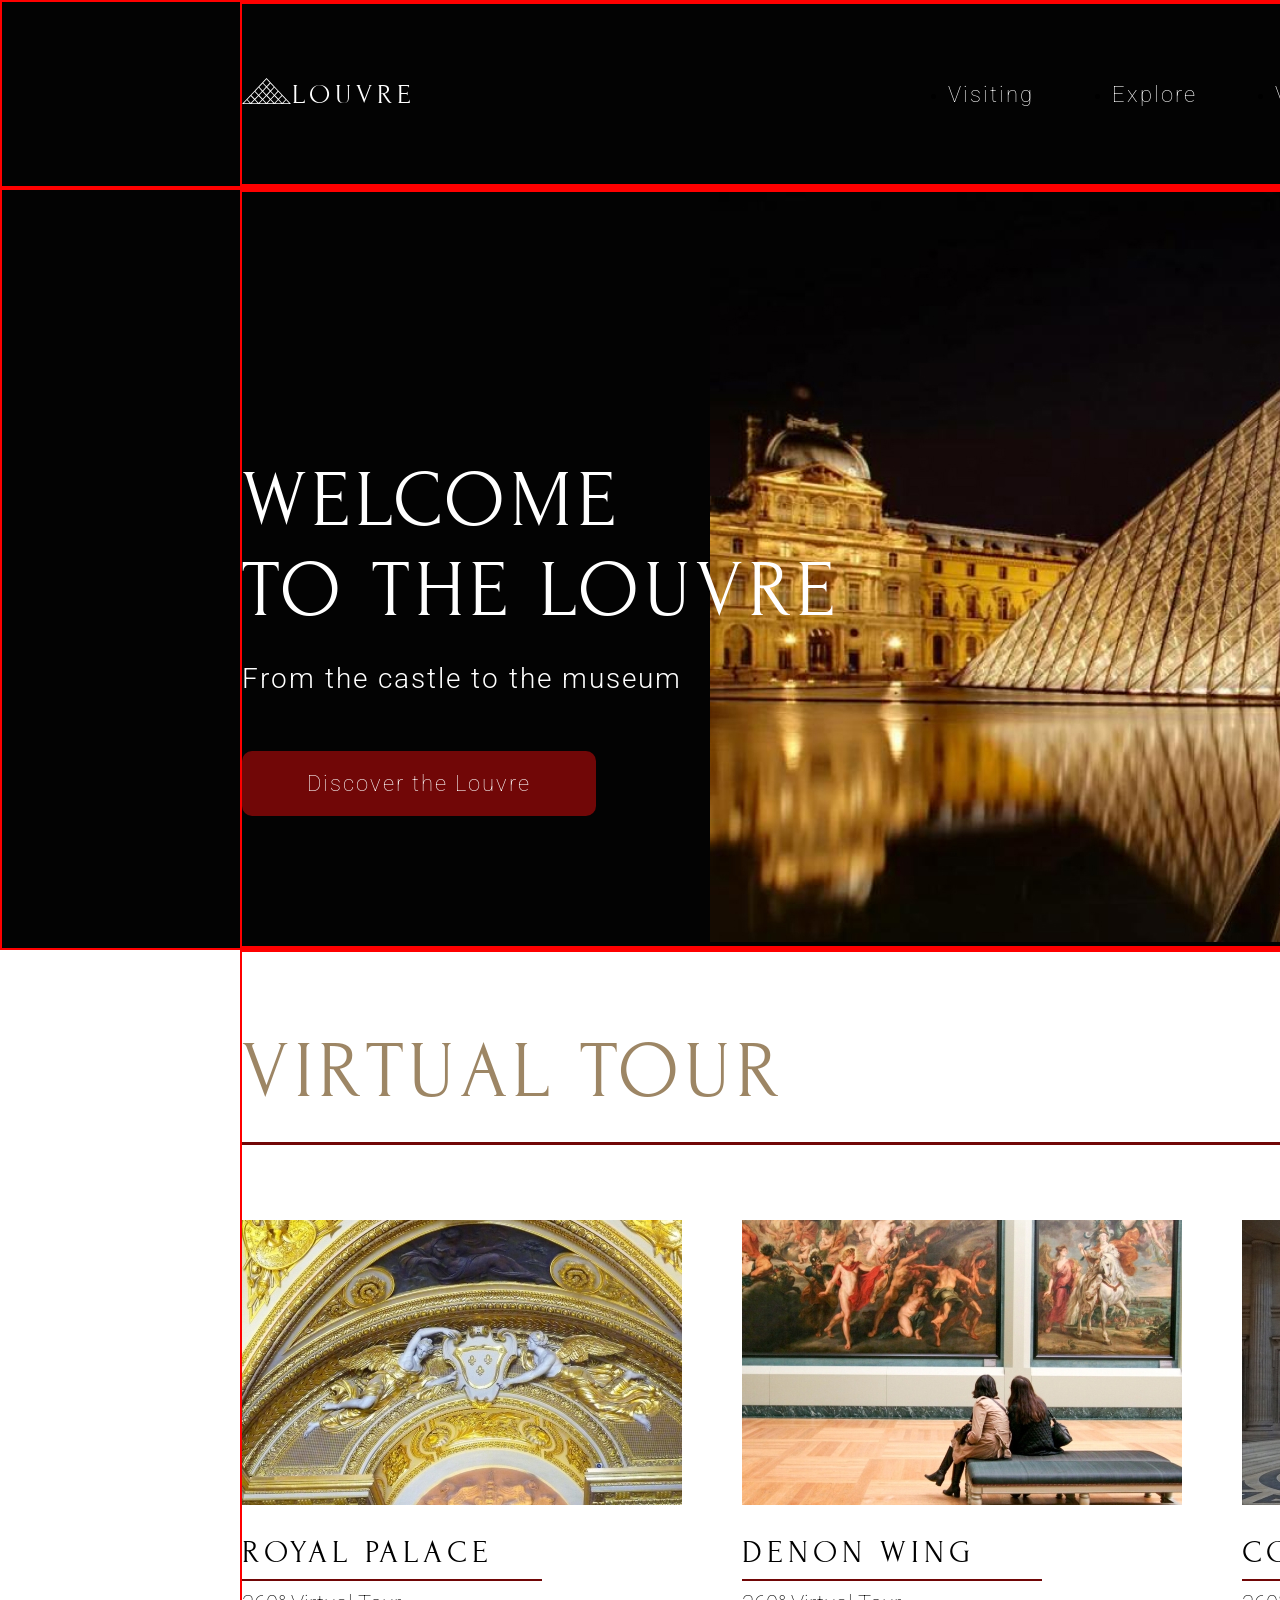
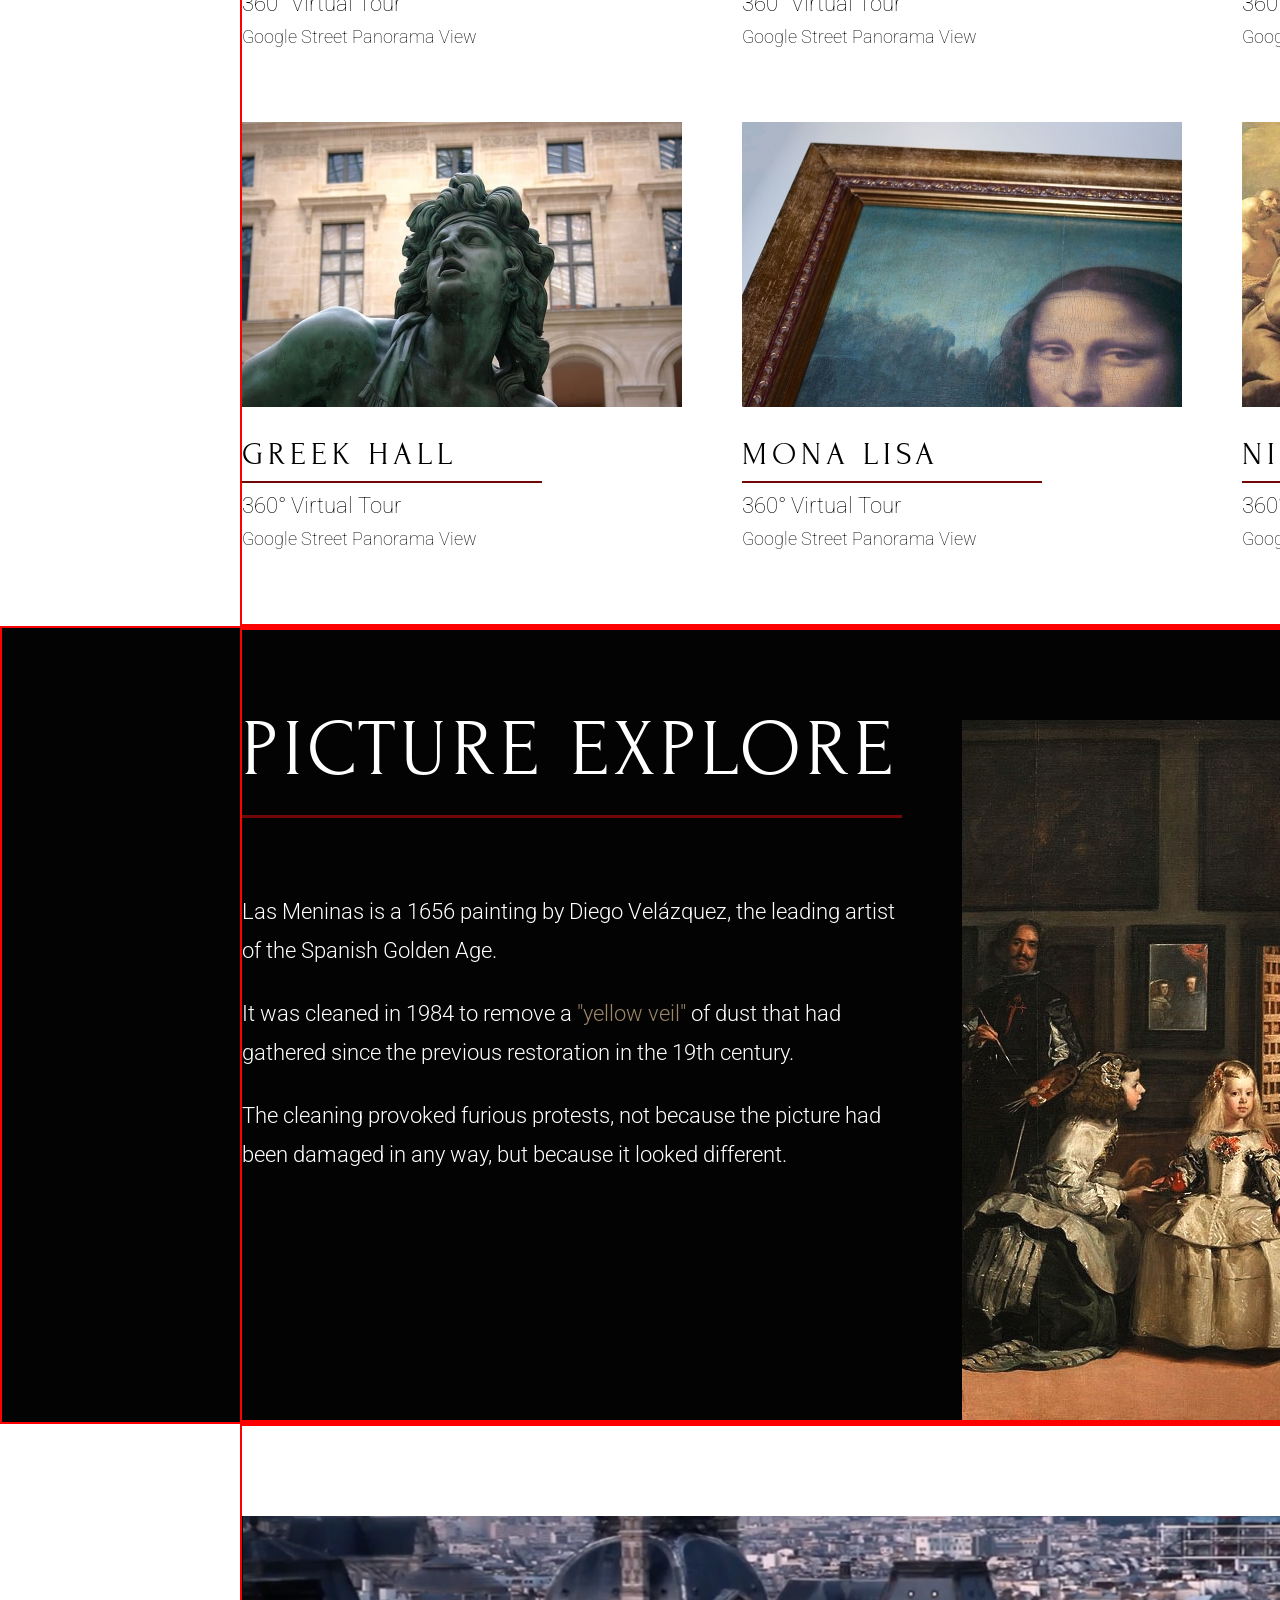
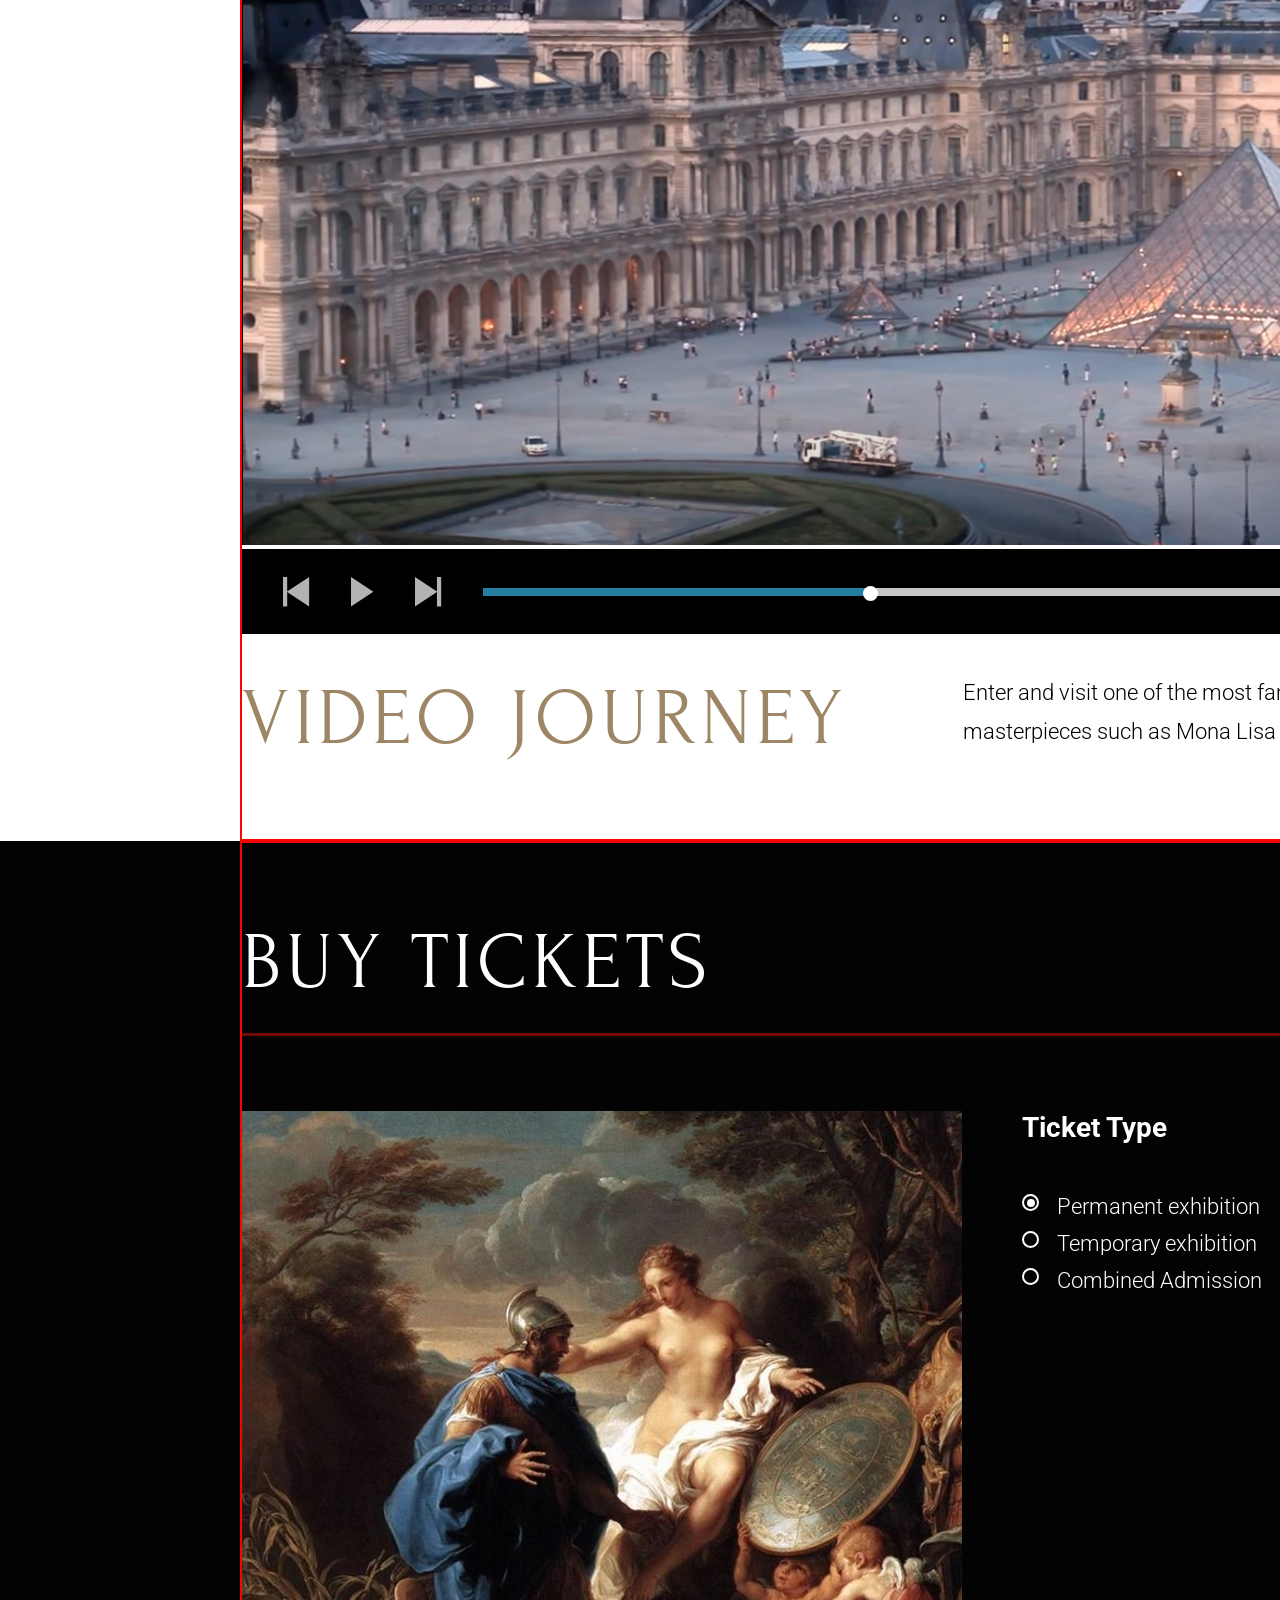
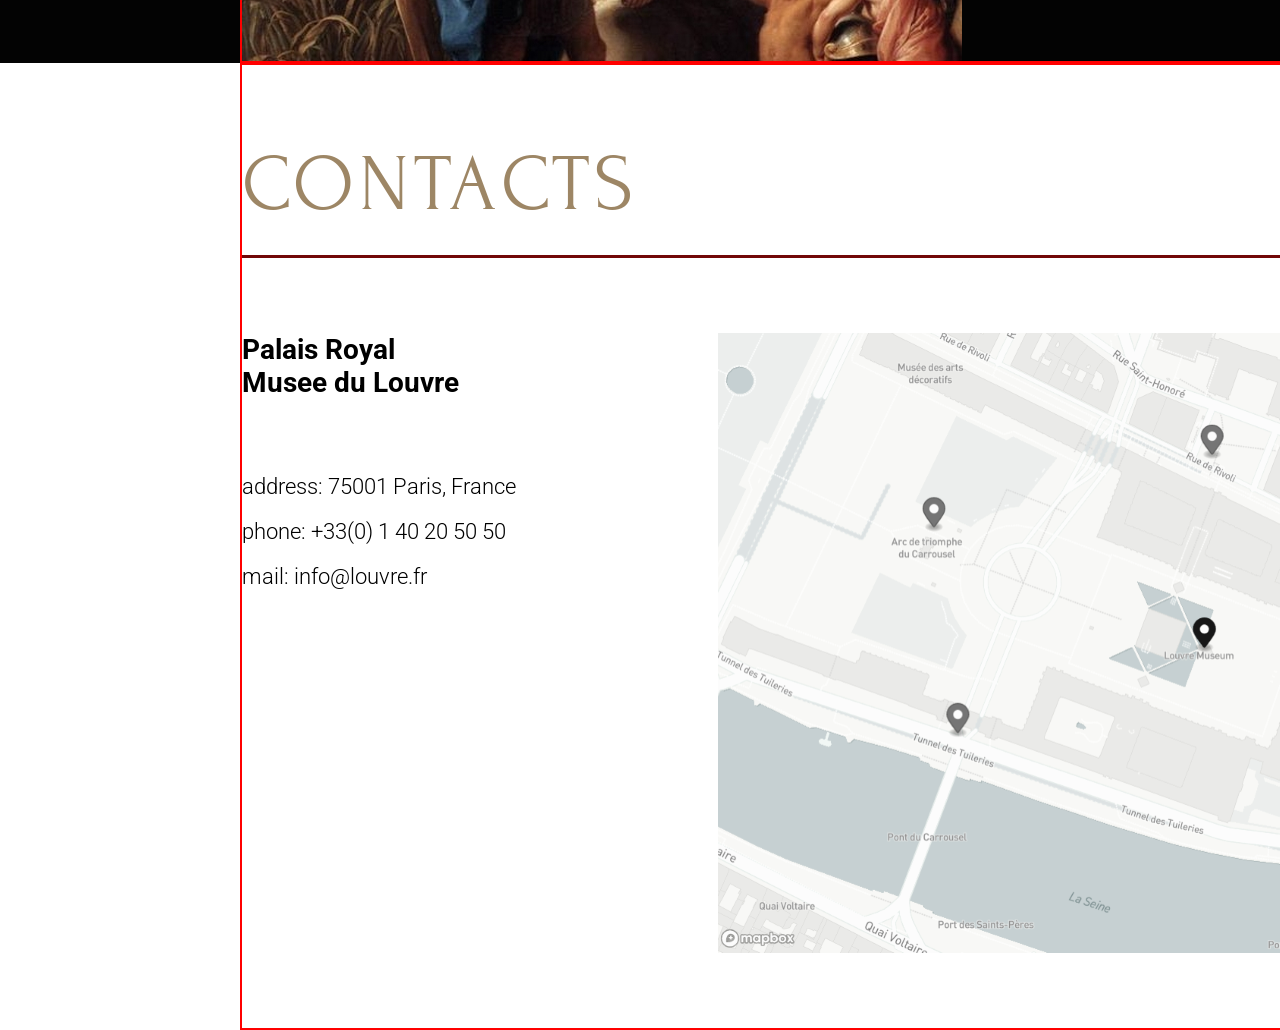
==== commit 2b69f2aa: "create section contacts" ====
--- a/museum/index.html
+++ b/museum/index.html
@@ -211,18 +211,17 @@
                         <p class="tickets__range-text">Basic 18+</p>
                         <div class="tickets__box--btn1">
 
-                            <button class="tic-btn" type="button" onclick="this.nextElementSibling.stepDown()">-</button>
-                            <input type="number" min="0" max="20" value="1" readonly class="number">
-                            <button class="tic-btn" type="button" onclick="this.previousElementSibling.stepUp()">+</button>
+                            <button class="tic-btn btn--left" type="button" onclick="this.nextElementSibling.stepDown()">-</button>
+                            <input  type="number" min="0" max="20" value="1" readonly class="number">
+                            <button class="tic-btn btn--right" type="button" onclick="this.previousElementSibling.stepUp()">+</button>
                         </div>
                         <p class="tickets__range-text">Senior 65+</p>
                         <div class="tickets__box--btn2">
-
-                            <button class="tic-btn" type="button" onclick="this.nextElementSibling.stepDown()">-</button>
-                            <input type="number" min="0" max="20" value="1" readonly class="number">
-                            <button class="tic-btn" type="button" onclick="this.previousElementSibling.stepUp()">+</button>
-                        </div>
-                        <p class="tickets__box--number--text">
+                            <button class="tic-btn btn--left" type="button" onclick="this.nextElementSibling.stepDown()">-</button>
+                            <input  type="number" min="0" max="20" value="1" readonly class="number">
+                            <button class="tic-btn btn--right" type="button" onclick="this.previousElementSibling.stepUp()">+</button>
+                        </div>
+                        <p class="tickets__box--text">
                             Total €220
                         </p>
                         <a href="#" class="tickets__box-btn">Buy Now</a>
@@ -230,6 +229,31 @@
                 </div>
             </div>
         </section>
+        <section class="contacts">
+            <div class="container">
+                <h2 class="contacts__title">
+                    Contacts
+                </h2>
+                <div class="line"></div>
+                <div class="contacts__info">
+                    <div class="contacts__content">
+                        <p class="contacts__name">
+                           <strong>Palais Royal Musee du Louvre</strong> 
+                        </p>
+                        <div class="contacts__adress">
+                            address: 75001 Paris, France
+                        </div>
+                        <div class="contacts__tel">
+                            phone: +33(0) 1 40 20 50 50
+                        </div>  
+                        <div class="contacts__mail">
+                            mail: info@louvre.fr
+                        </div>
+                    </div>
+                    <img class="contacts__img" src="img/map.png" alt="">
+                </div>
+            </div>
+        </section>
     </main>
 </body>
 </html>
--- a/museum/style.css
+++ b/museum/style.css
@@ -464,7 +464,7 @@
     font-weight: 300;
 }
 
-.tickets__box--number--text {
+.tickets__box--text {
     margin-top: 50px;
     color: #FFF;
     font-size: 28px;
@@ -489,4 +489,77 @@
     width: 150px;
     height: 50px;
     border: 3px solid white;
+    position: relative;
+}
+
+.tic-btn {
+    all: unset;
+    width: 19px;
+    color: #FFF;
+    text-align: center;
+    font-size: 32px;
+    font-weight: 400;
+}
+
+.btn--left {
+    padding-left: 14px;
+}
+
+.btn--right {
+    position: absolute;
+    left: 117px;
+    top: 2.5px;
+}
+
+.number {
+    all: unset;
+    width: 12px;
+    color: #FFF;
+    text-align: center;
+    font-size: 22px;
+    font-weight: 300;
+    position: absolute;
+    left: 69px;
+    top: 9px;
+    border: 3px solid red;
+}
+
+.contacts__title {
+    margin-top: 75px;
+    color: var(--color-gold);
+    font-family: Forum;
+    font-size: 80px;
+    font-weight: 400;
+    line-height: 90px; /* 112.5% */
+    letter-spacing: 5px;
+    text-transform: uppercase;
+}
+
+.contacts__info {
+    margin-top: 75px;
+    display: flex;
+    justify-content: space-between;
+    margin-bottom: 75px;
+}
+
+.contacts__name {
+    width: 230px;
+    color: #000;
+    font-size: 28px;
+    font-weight: 500;
+}
+
+.contacts__adress {
+    margin-top: 75px;
+    color: #000;
+    font-size: 22px;
+    font-weight: 300;
+}
+
+.contacts__tel,
+.contacts__mail {
+    margin-top: 20px;
+    color: #000;
+    font-size: 22px;
+    font-weight: 300;
 }
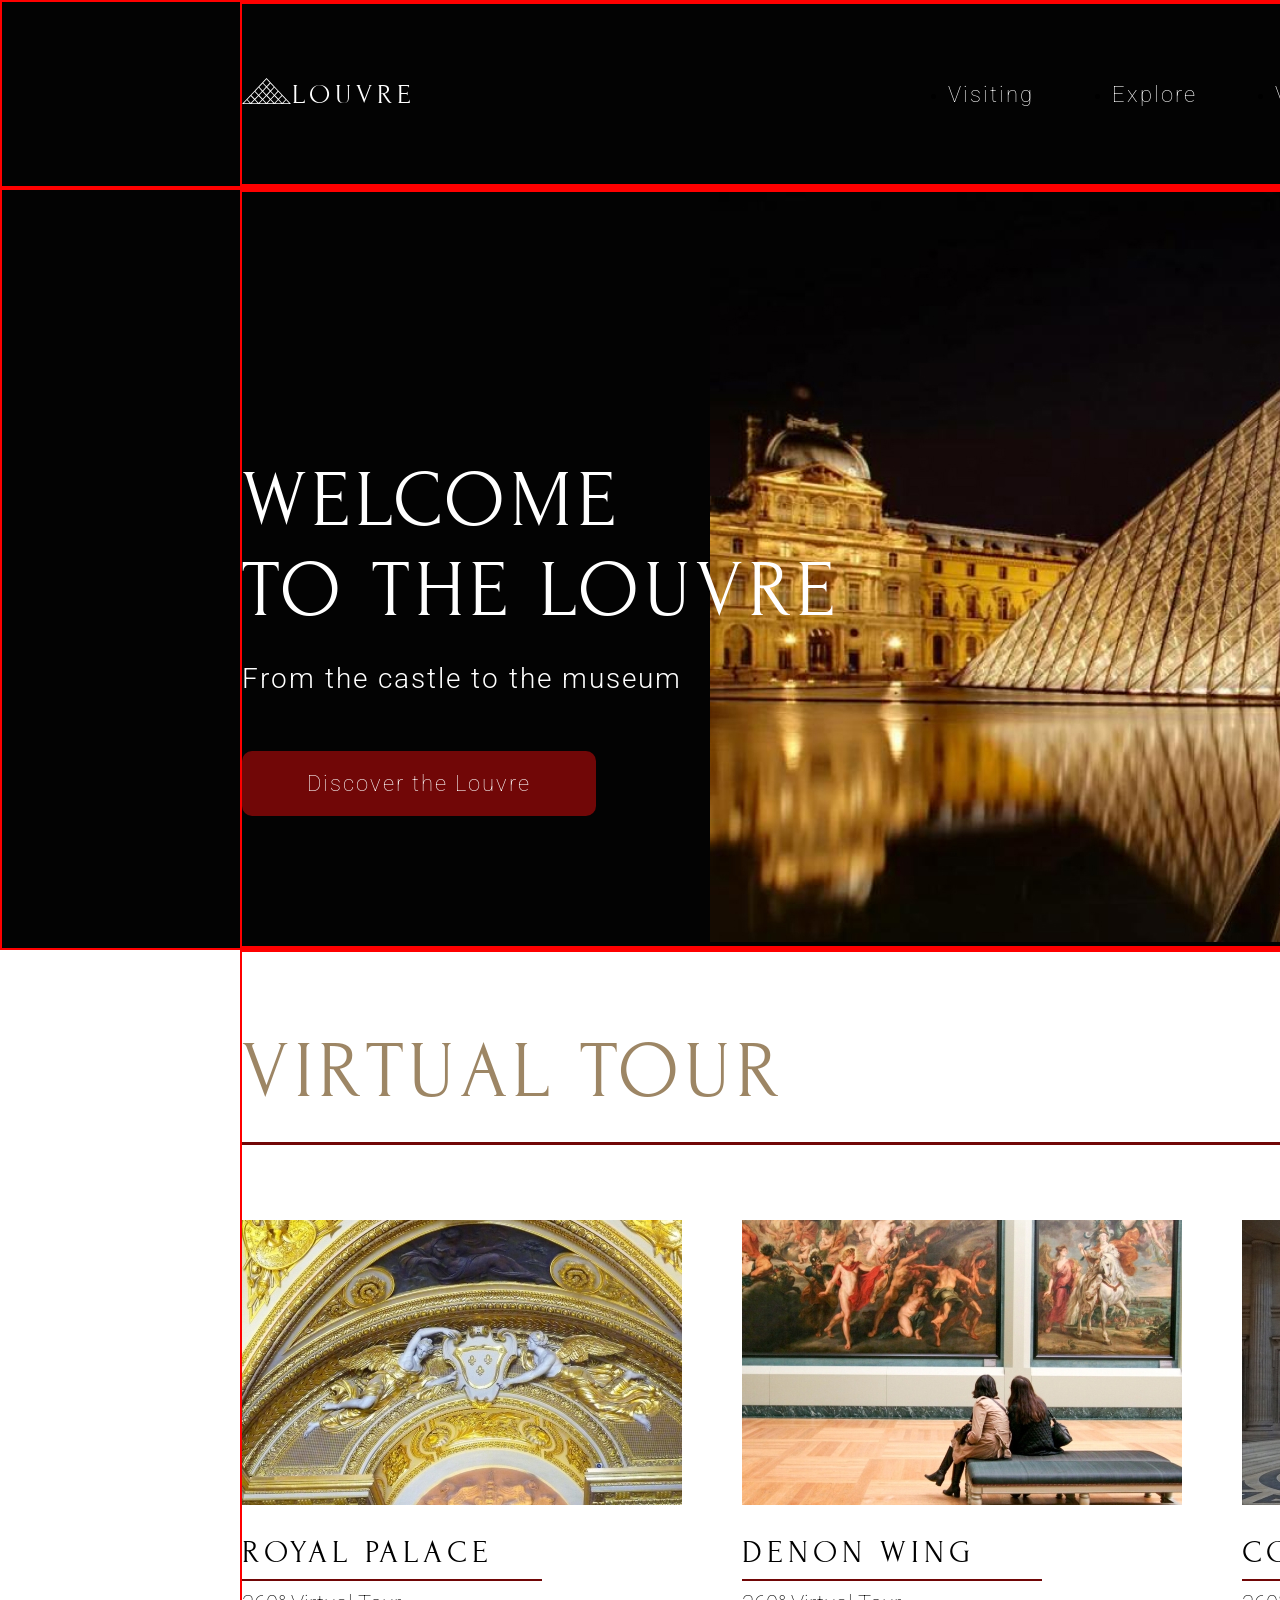
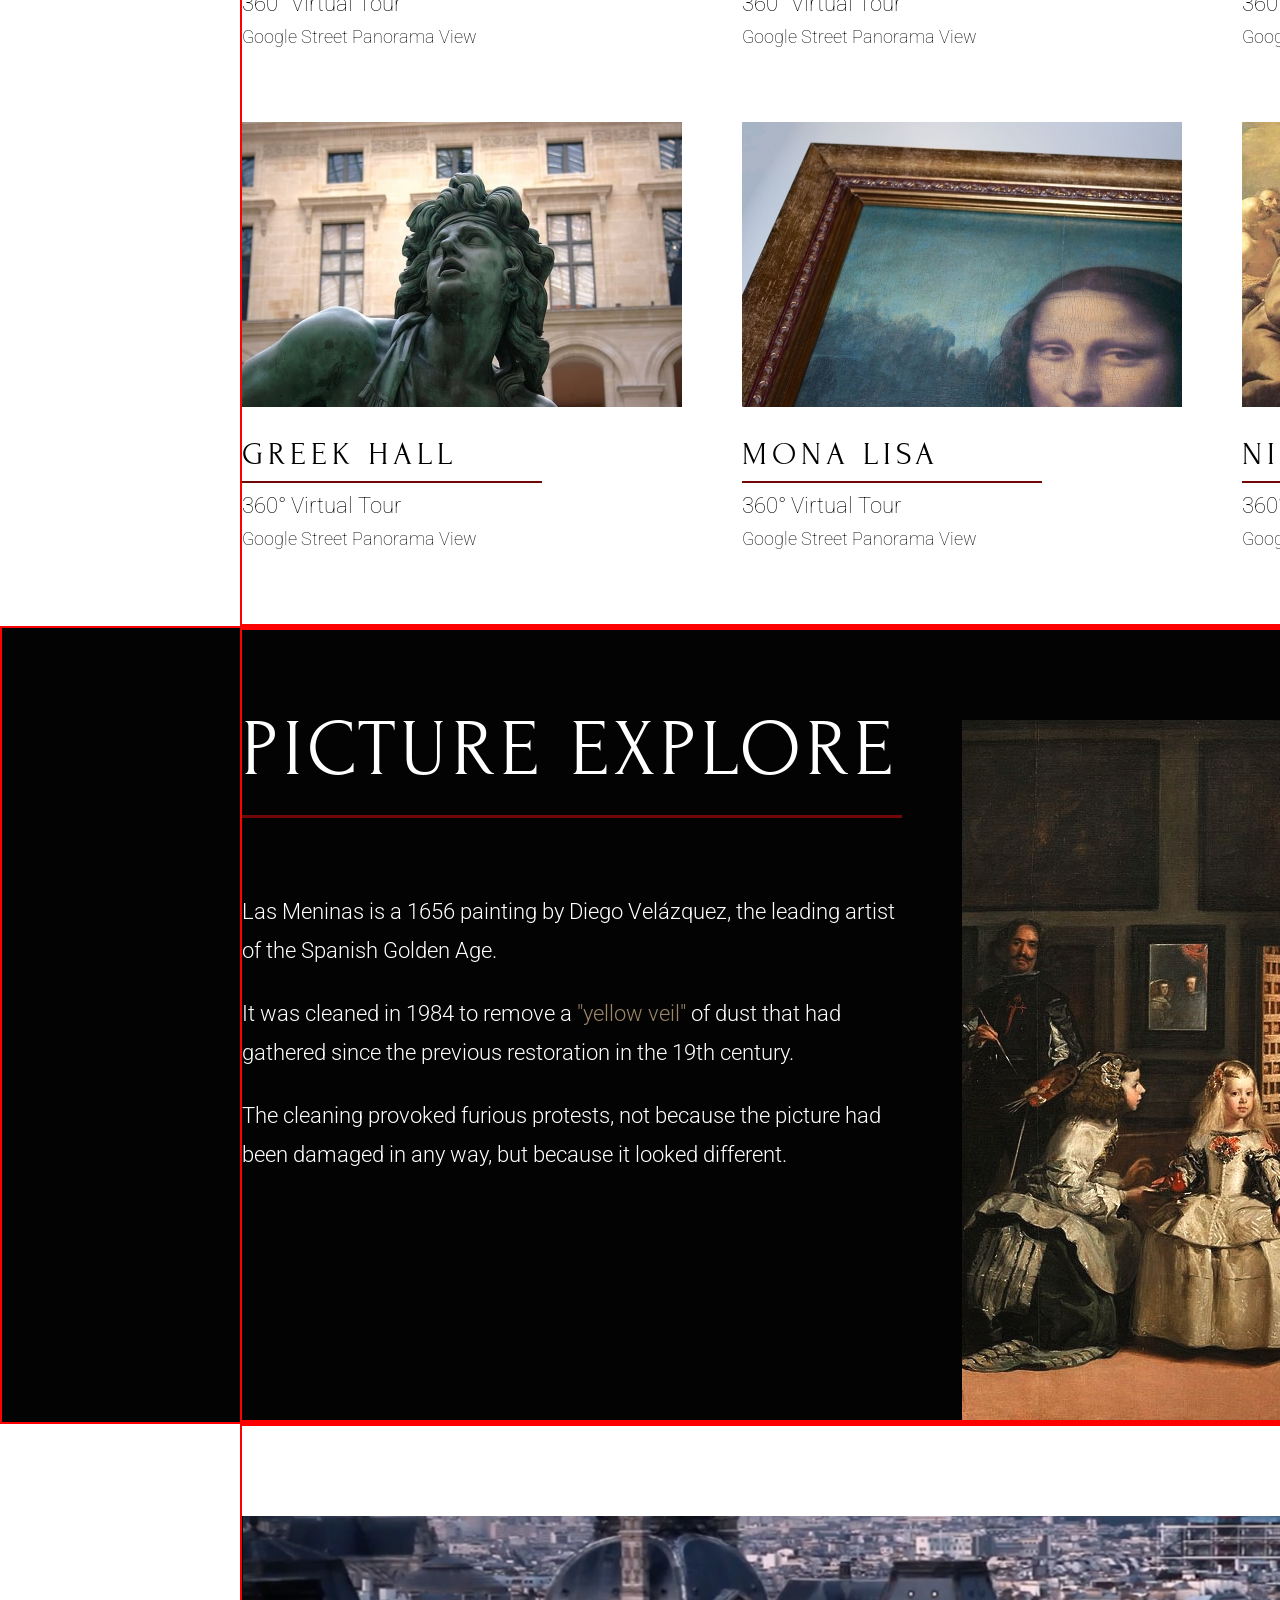
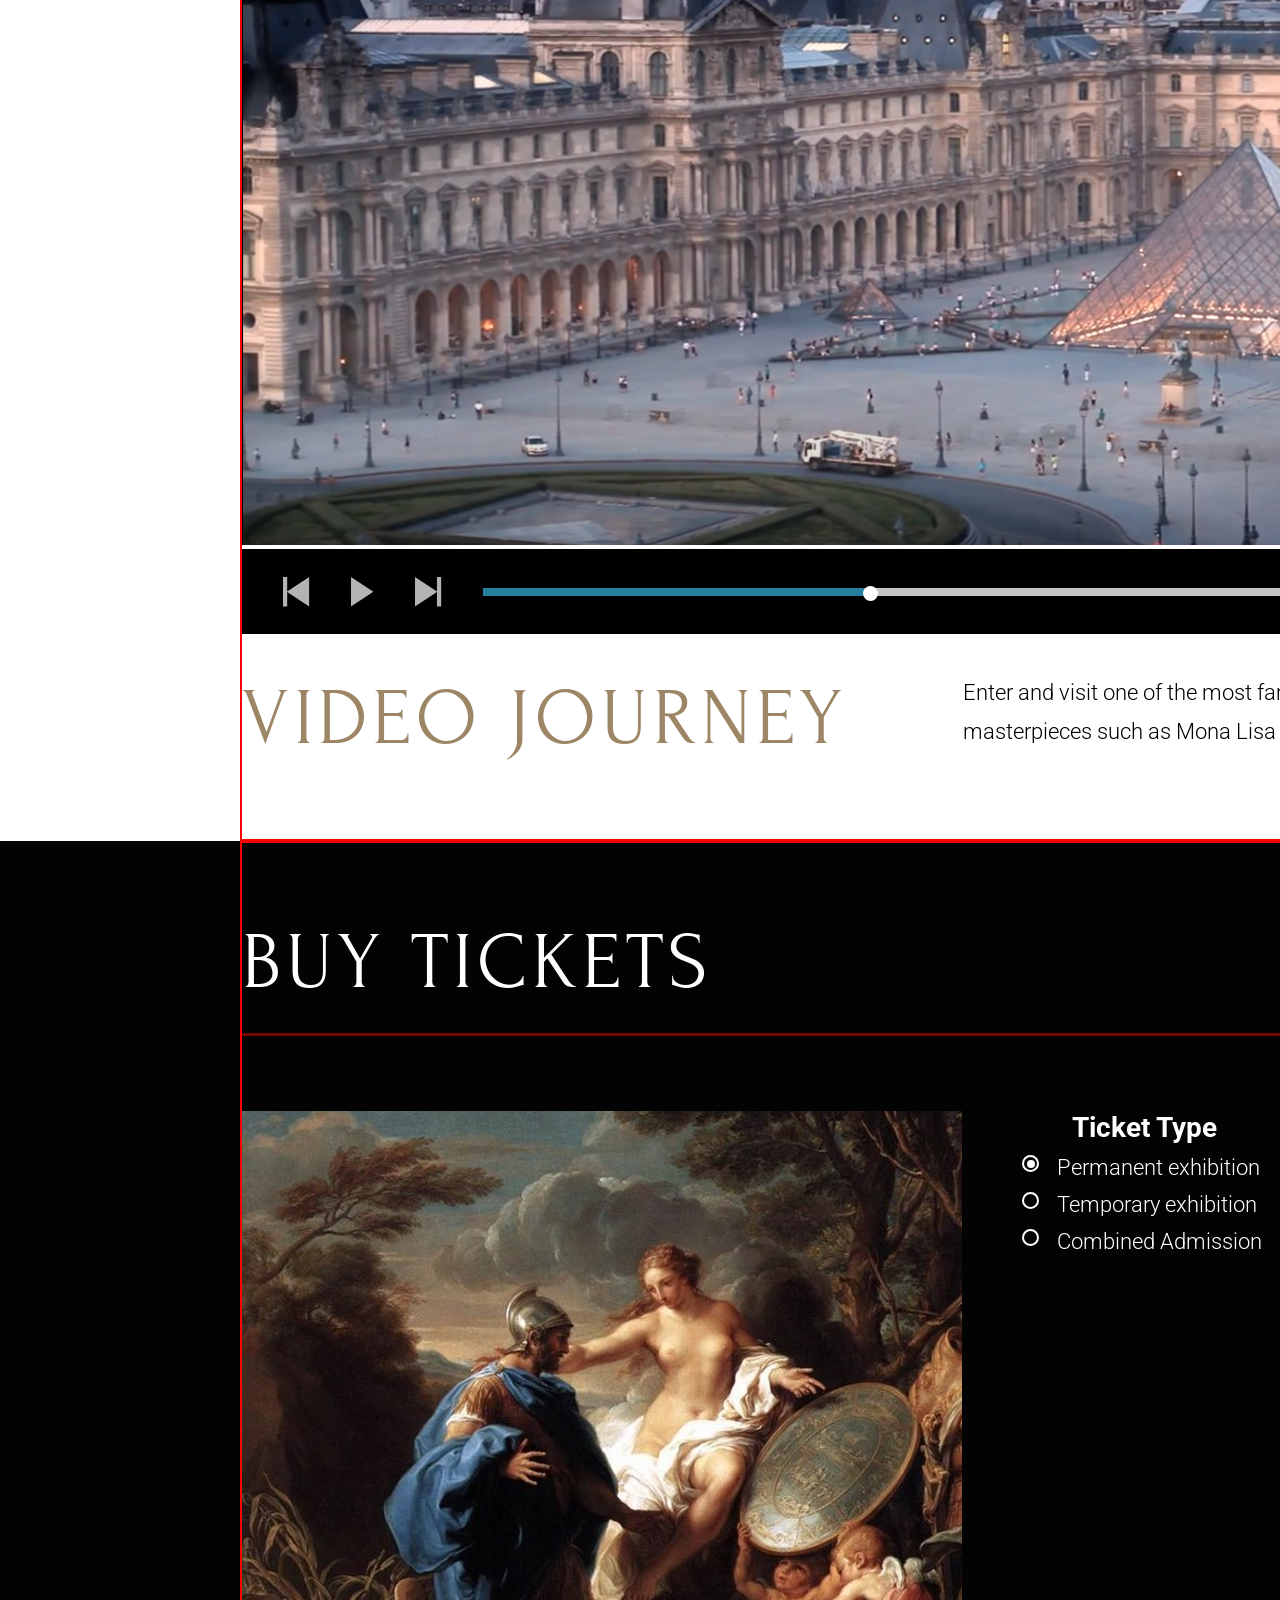
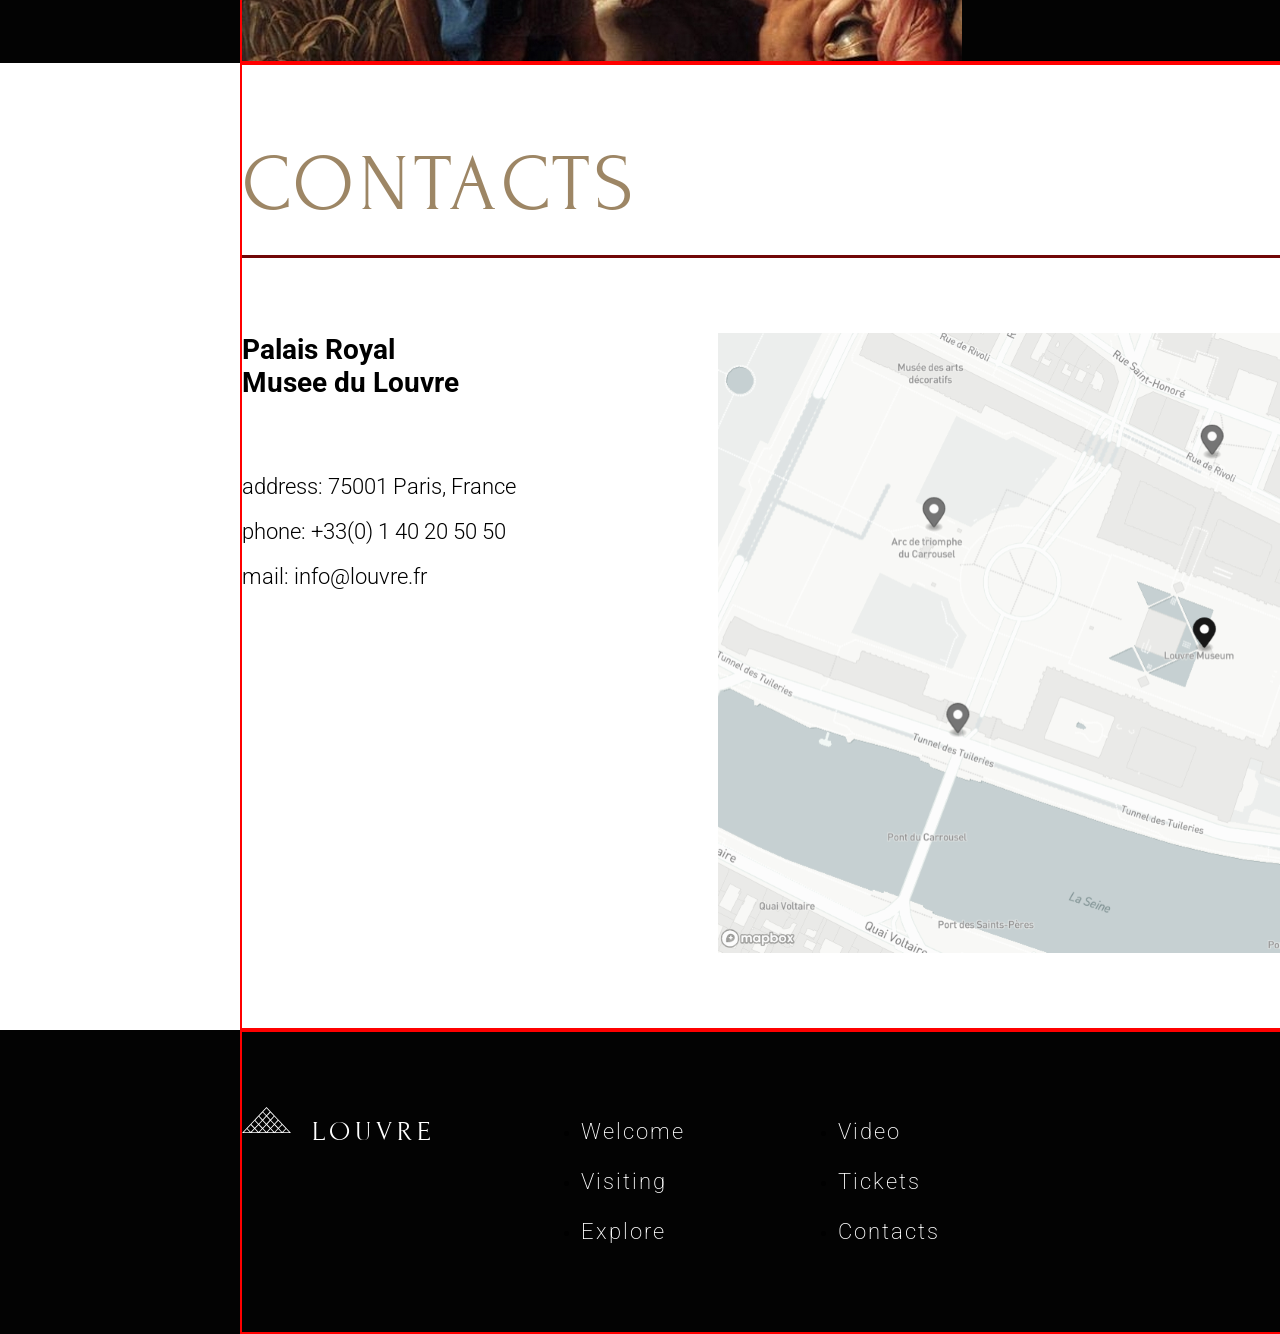
==== commit 85228d99: "create footer" ====
--- a/museum/index.html
+++ b/museum/index.html
@@ -212,13 +212,13 @@
                         <div class="tickets__box--btn1">
 
                             <button class="tic-btn btn--left" type="button" onclick="this.nextElementSibling.stepDown()">-</button>
-                            <input  type="number" min="0" max="20" value="1" readonly class="number">
+                            <input  type="number" min="1" max="20" value="1" readonly class="number">
                             <button class="tic-btn btn--right" type="button" onclick="this.previousElementSibling.stepUp()">+</button>
                         </div>
                         <p class="tickets__range-text">Senior 65+</p>
                         <div class="tickets__box--btn2">
                             <button class="tic-btn btn--left" type="button" onclick="this.nextElementSibling.stepDown()">-</button>
-                            <input  type="number" min="0" max="20" value="1" readonly class="number">
+                            <input  type="number" min="1" max="20" value="1" readonly class="number">
                             <button class="tic-btn btn--right" type="button" onclick="this.previousElementSibling.stepUp()">+</button>
                         </div>
                         <p class="tickets__box--text">
@@ -254,6 +254,67 @@
                 </div>
             </div>
         </section>
+        <footer class="footer">
+            <div class="container footer__container">
+                <div class="footer__logo">
+                    <img src="img/icon.svg" alt="" class="footer__menu--logo">
+                    <span class="footer__menu--text">Louvre</span>
+                </div>
+                <div class="footer__menu--items f153">
+                    <ul class="footer__list">
+                        <li class="footer__item">
+                            <a href="#" class="footer__link">Welcome</a>
+                        </li>
+                        <li class="footer__item">
+                            <a href="#" class="footer__link">Visiting</a>
+                        </li>
+                        <li class="footer__item">
+                            <a href="#" class="footer__link">Explore</a>
+                        </li>
+                    </ul>
+                </div>
+                <div class="footer__menu--items f398">
+                    <ul class="footer__list">
+                        <li class="footer__item">
+                            <a href="#" class="footer__link">Video</a>
+                        </li>
+                        <li class="footer__item">
+                            <a href="#" class="footer__link">Tickets</a>
+                        </li>
+                        <li class="footer__item">
+                            <a href="#" class="footer__link">Contacts</a>
+                        </li>
+                    </ul>
+                </div>
+                <div class="footer__social">
+                    <div class="footer__social--item">
+                        <a href="#" class="footer__social--link">
+                            <img src="img/yt.svg" alt="youtube" class="footer__social--img">
+                        </a>
+                    </div>
+                    <div class="footer__social--item">
+                        <a href="#" class="footer__social--link">
+                            <img src="img/insta.svg" alt="youtube" class="footer__social--img">
+                        </a>
+                    </div>
+                    <div class="footer__social--item">
+                        <a href="#" class="footer__social--link">
+                            <img src="img/fcb.svg" alt="youtube" class="footer__social--img">
+                        </a>
+                    </div>
+                    <div class="footer__social--item">
+                        <a href="#" class="footer__social--link">
+                            <img src="img/twit.svg" alt="youtube" class="footer__social--img">
+                        </a>
+                    </div>
+                    <div class="footer__social--item">
+                        <a href="#" class="footer__social--link">
+                            <img src="img/link.svg" alt="youtube" class="footer__social--img">
+                        </a>
+                    </div>
+                </div>
+            </div>
+        </footer>
     </main>
 </body>
 </html>
--- a/museum/style.css
+++ b/museum/style.css
@@ -38,12 +38,14 @@
     flex-wrap: wrap;
 }
 
-.nav__menu__logo-box {
+.nav__menu__logo-box,
+.footer__logo {
     display: flex;
     align-items: center;
 }
 
-.nav__menu--text {
+.nav__menu--text,
+.footer__menu--text {
     color: #FFF;
     font-family: 'Forum', serif;
     font-size: 28px;
@@ -399,6 +401,8 @@
     font-family: Roboto;
     font-size: 28px;
     font-weight: 700;
+    padding-left: 50px;
+    margin-bottom: 11px;
 }
 
 .cont {
@@ -462,6 +466,7 @@
     color: #FFF;
     font-size: 22px;
     font-weight: 300;
+    margin-bottom: 14px;
 }
 
 .tickets__box--text {
@@ -489,9 +494,13 @@
     width: 150px;
     height: 50px;
     border: 3px solid white;
-    position: relative;
-}
-
+    position: relative; 
+    color: white;
+}
+
+.tickets__box--btn1 {
+    margin-bottom: 35px;
+}
 .tic-btn {
     all: unset;
     width: 19px;
@@ -514,7 +523,7 @@
 .number {
     all: unset;
     width: 12px;
-    color: #FFF;
+    color: white !important;
     text-align: center;
     font-size: 22px;
     font-weight: 300;
@@ -562,4 +571,56 @@
     color: #000;
     font-size: 22px;
     font-weight: 300;
+}
+
+.footer {
+    background-color:#030303;
+}
+
+.footer__container {
+    display: flex;
+    padding: 75px 0px;
+}
+
+.footer__menu--logo {
+    margin-right: 20px;
+}
+.footer__logo {
+    margin-right: 145px;
+    align-items: flex-start;
+}
+.footer__link {
+    list-style-type: none;
+    text-decoration: none;
+    color: #FFF;
+    font-size: 22px;
+    font-weight: 200;
+    line-height: 50px; /* 227.273% */
+    letter-spacing: 2px;
+}
+
+.f153 {
+    margin-right: 153px;
+}
+
+.f398 {
+    margin-right: 390px;
+}
+
+.footer__social {
+    display: flex;
+    gap: 24px;
+    align-items: flex-end;
+}
+
+.footer__social--item img {
+    width: 24px;
+    height: 24px;
+}
+
+.footer__social--item {
+    border-radius: 50px;
+    border: 1px solid #666;
+    box-shadow: 0px 0px 0px 0px #666;
+    padding: 12px;
 }
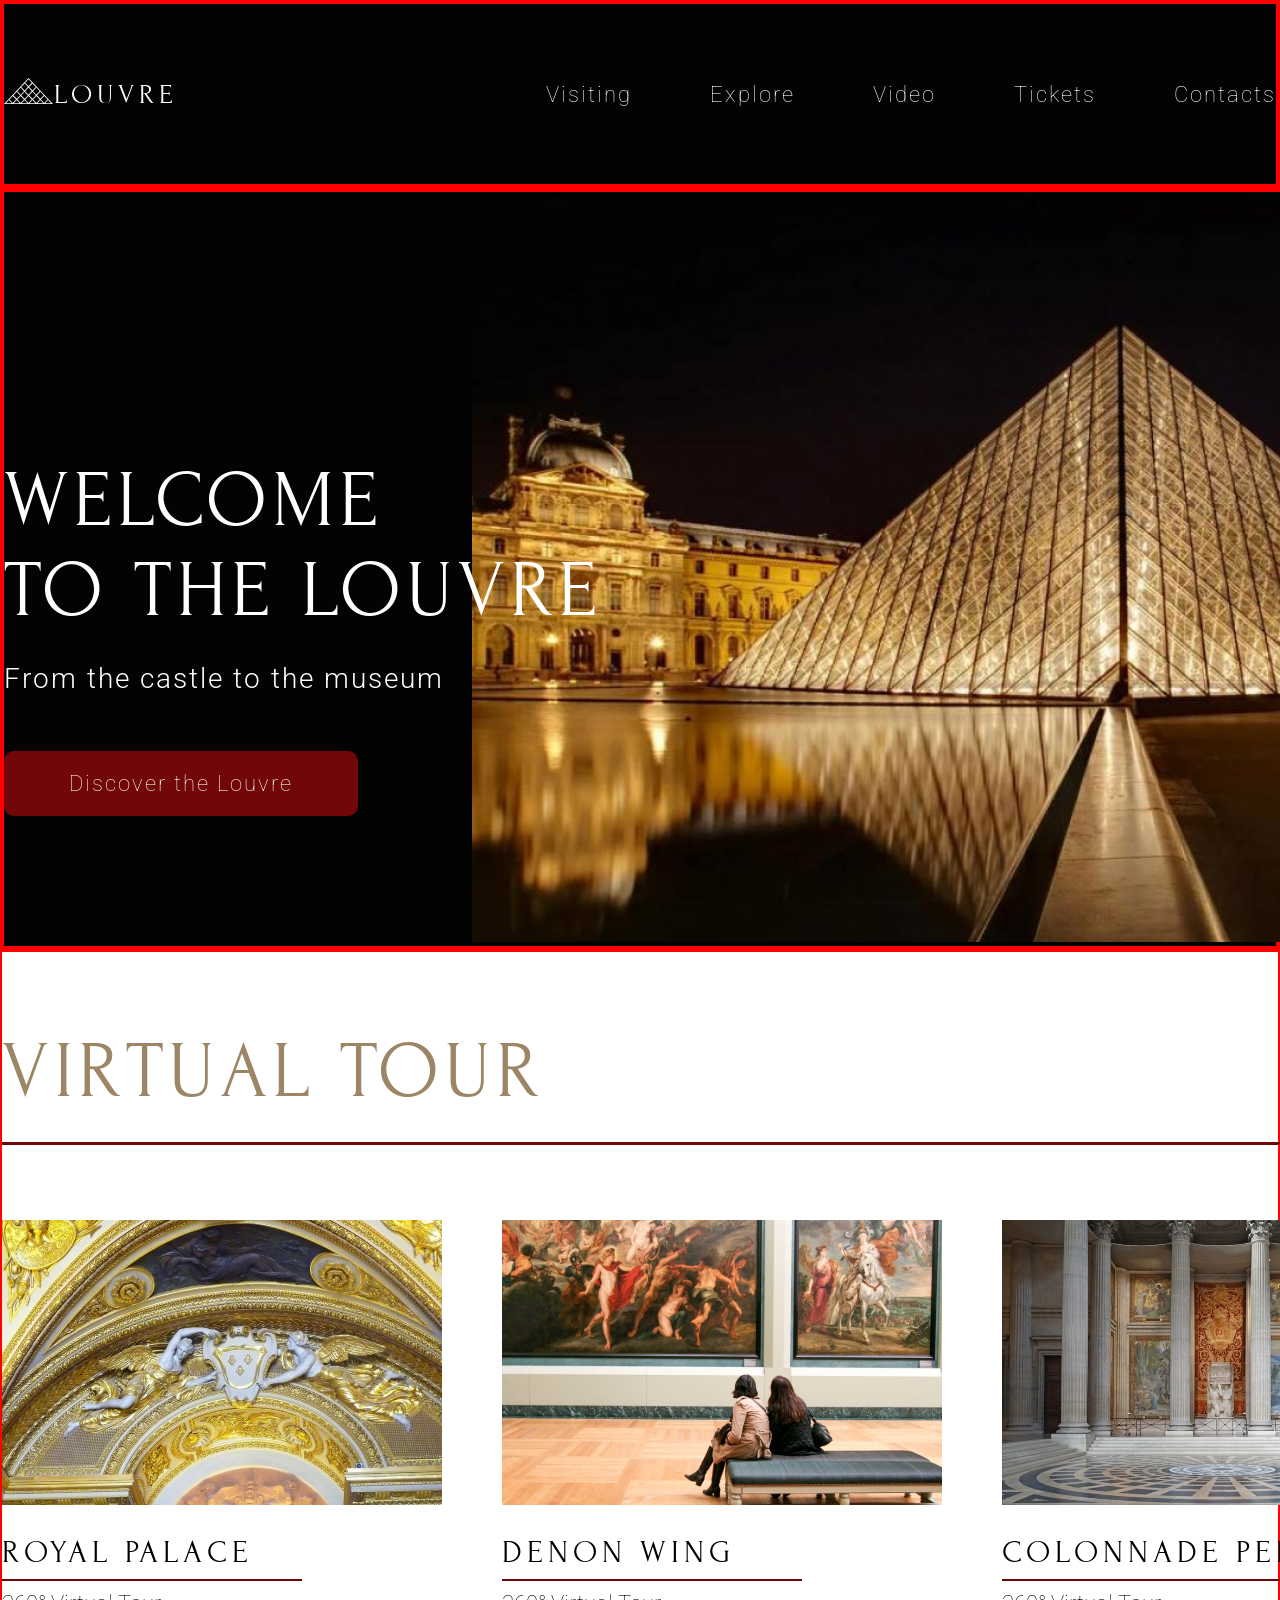
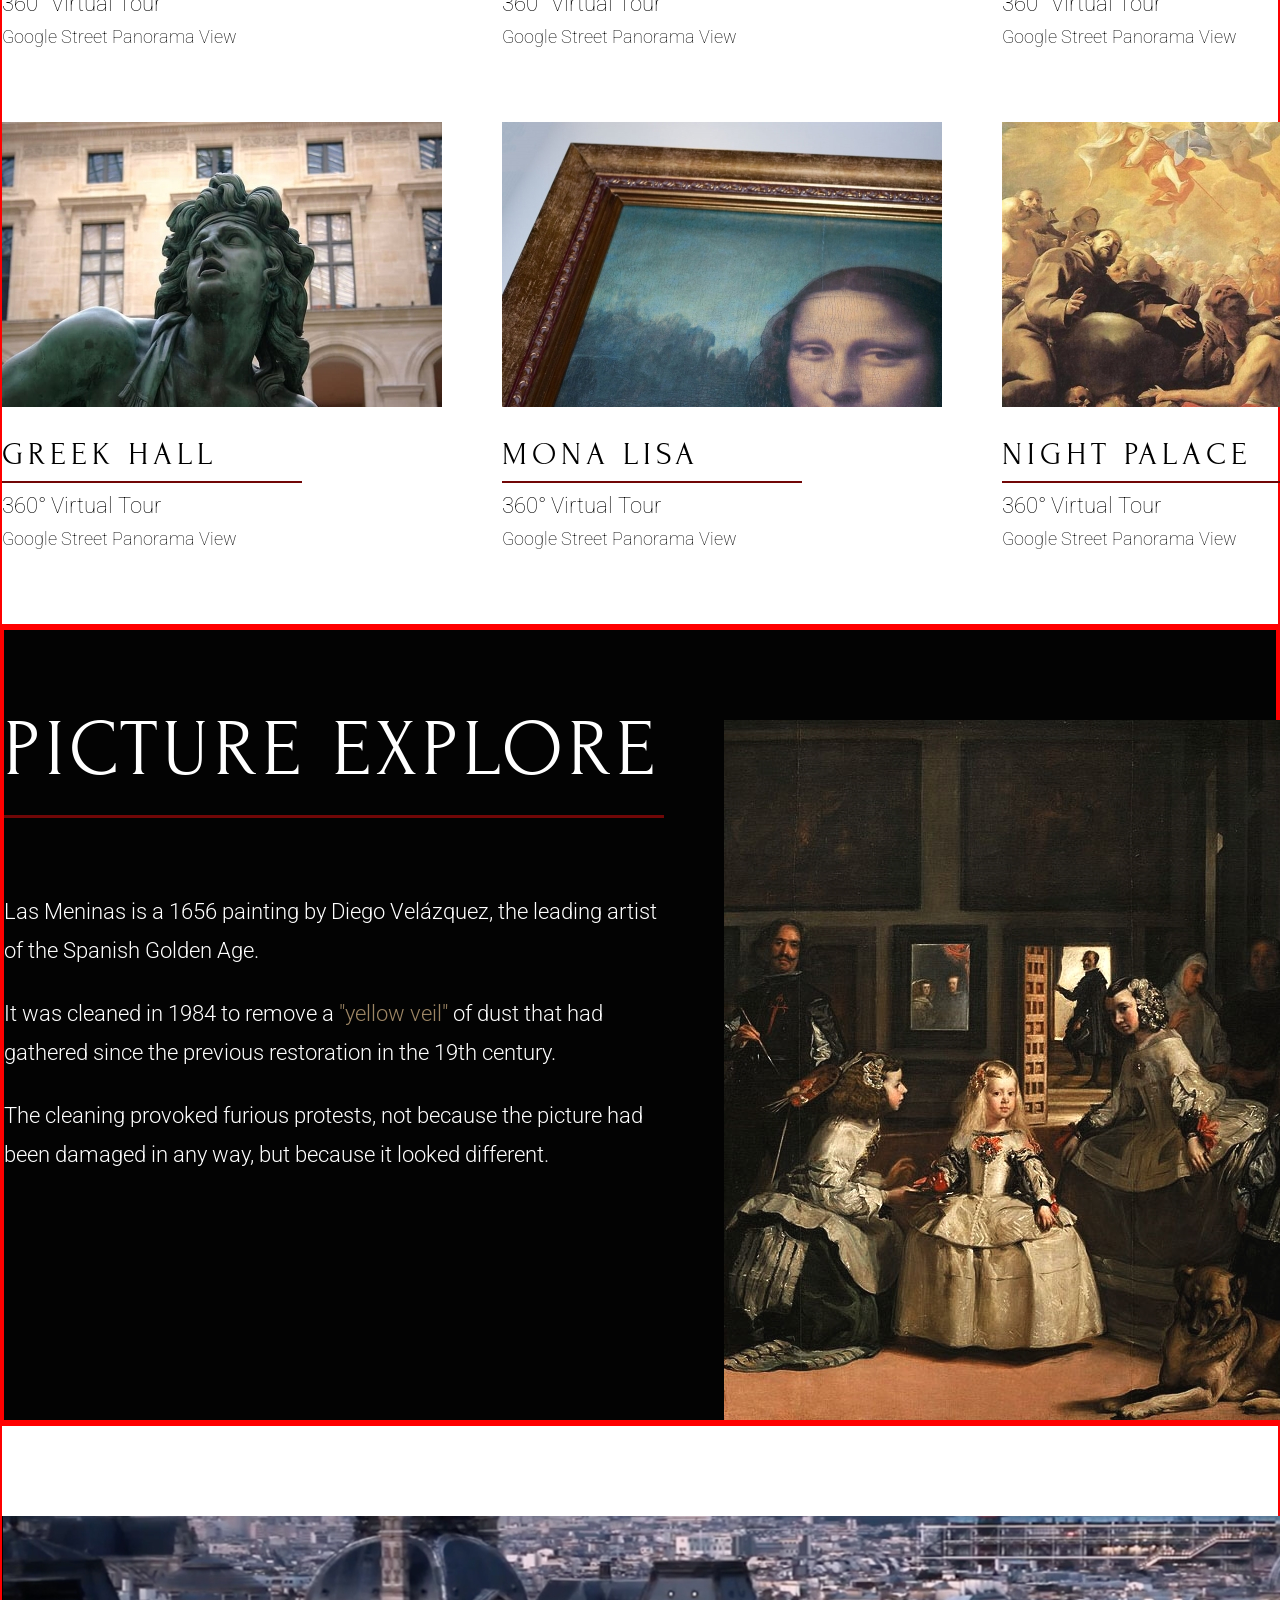
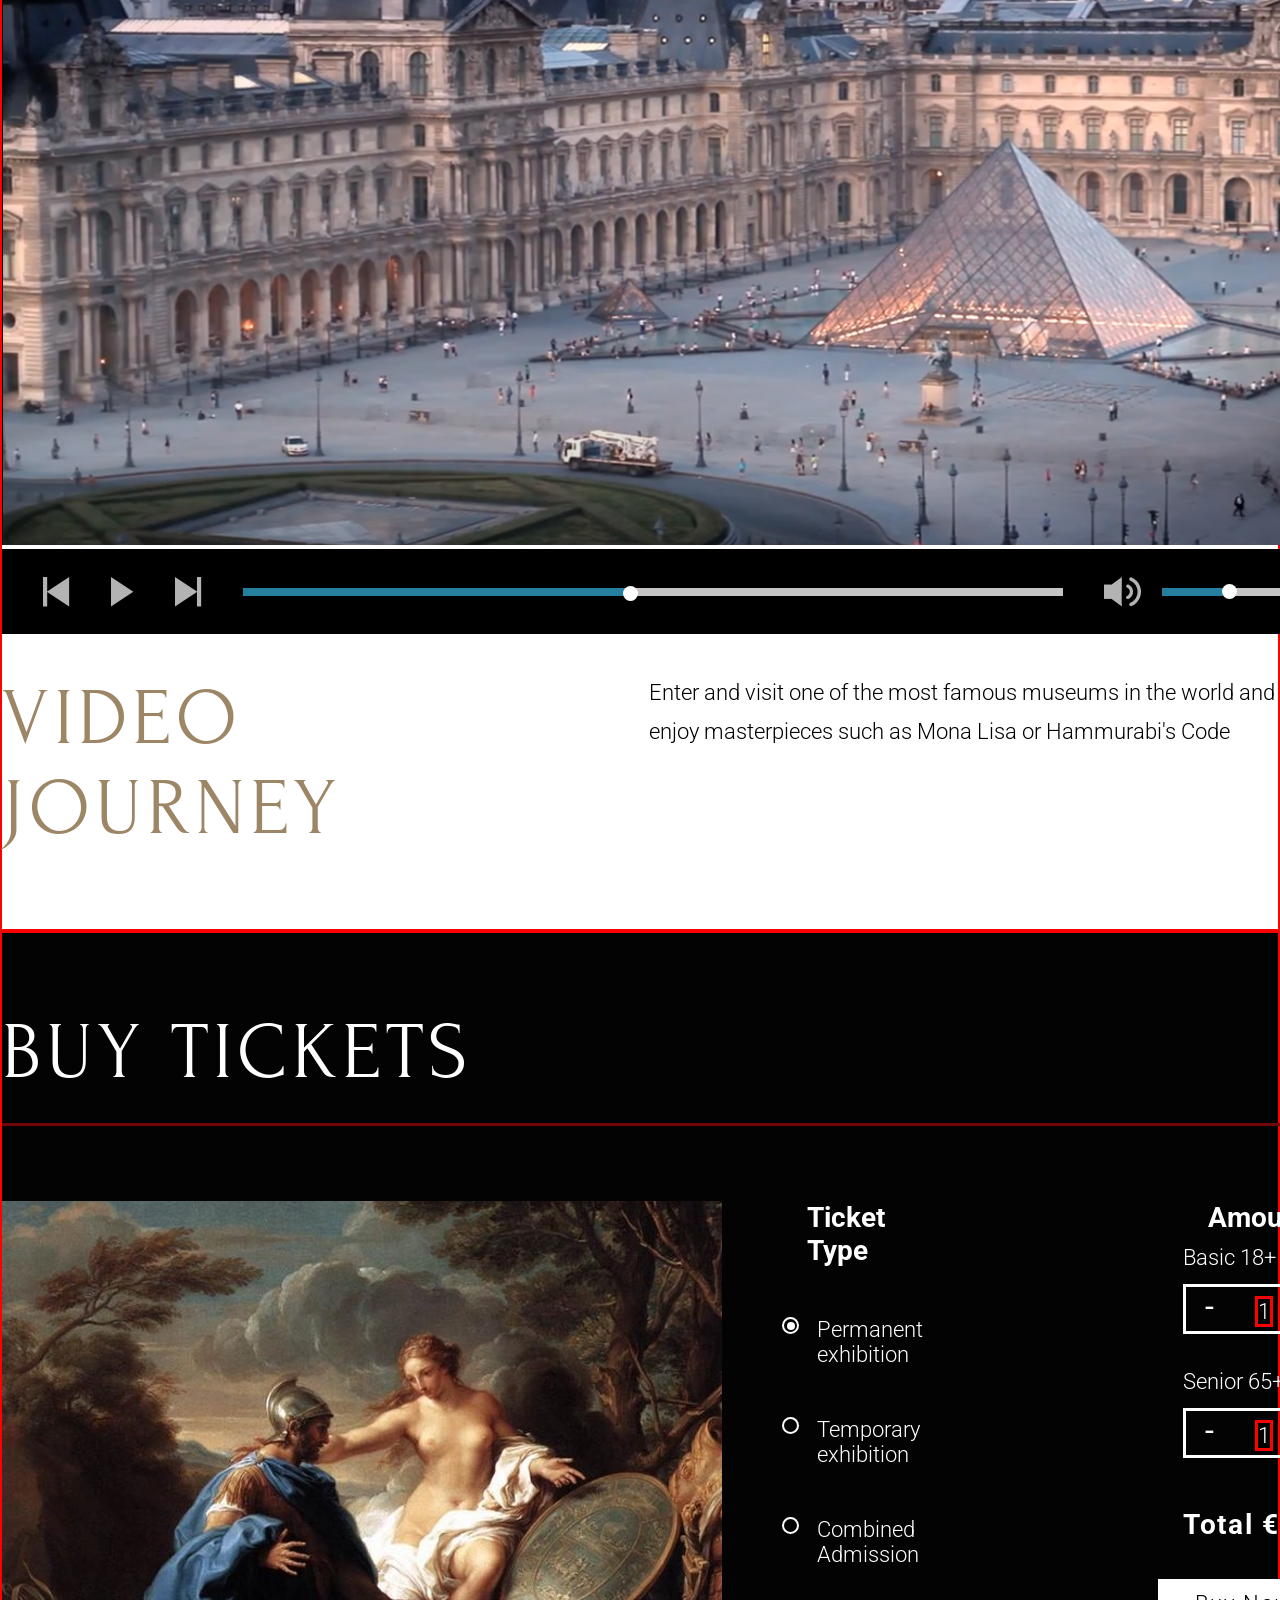
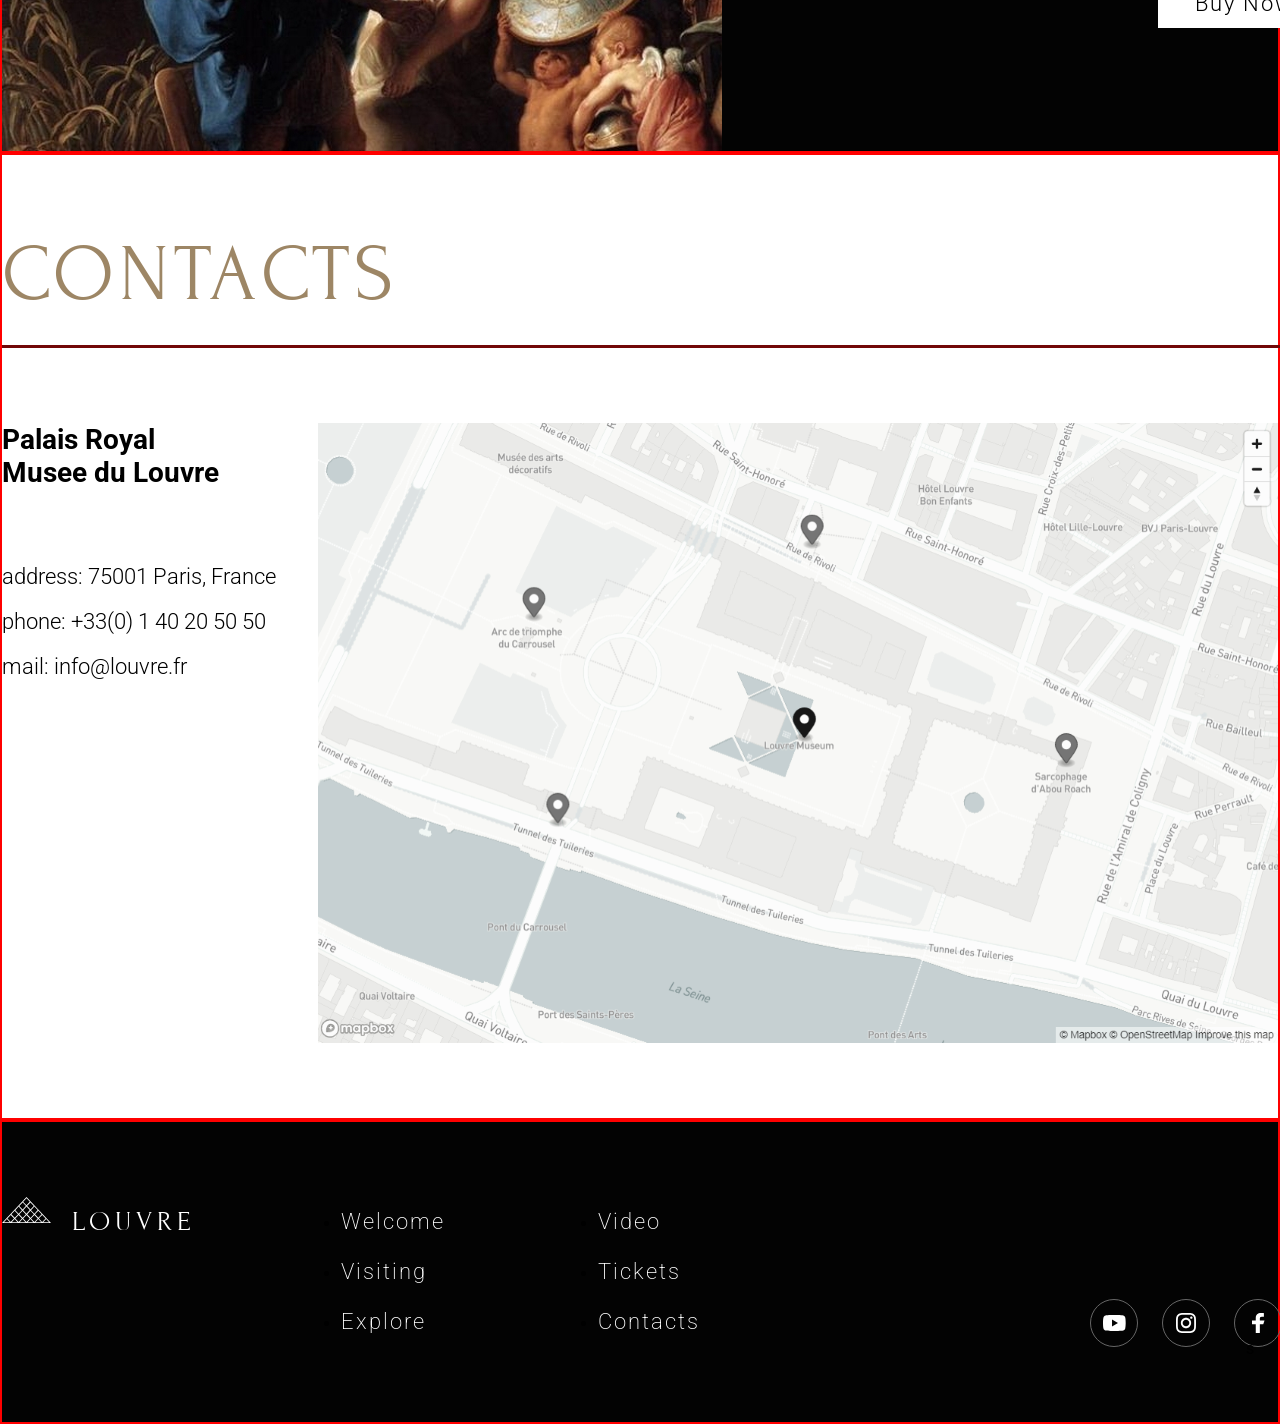
==== commit 4c04c44f: "final redact" ====
--- a/museum/index.html
+++ b/museum/index.html
@@ -24,26 +24,26 @@
                 <div class="nav__menu--wrapper">
                     <ul class="nav__menu--list">
                         <li class="nav__menu--item">
-                            <a href="#" class="nav__menu--link">Visiting</a>
-                        </li>
-                        <li class="nav__menu--item">
-                            <a href="#" class="nav__menu--link">Explore</a>
-                        </li>
-                        <li class="nav__menu--item">
-                            <a href="#" class="nav__menu--link">Video</a>
-                        </li>
-                        <li class="nav__menu--item">
-                            <a href="#" class="nav__menu--link">Tickets</a>
-                        </li>
-                        <li class="nav__menu--item">
-                            <a href="#" class="nav__menu--link">Contacts</a>
+                            <a href="#vis" class="nav__menu--link">Visiting</a>
+                        </li>
+                        <li class="nav__menu--item">
+                            <a href="#explore" class="nav__menu--link">Explore</a>
+                        </li>
+                        <li class="nav__menu--item">
+                            <a href="#video" class="nav__menu--link">Video</a>
+                        </li>
+                        <li class="nav__menu--item">
+                            <a href="#tickets" class="nav__menu--link">Tickets</a>
+                        </li>
+                        <li class="nav__menu--item">
+                            <a href="#contacts" class="nav__menu--link">Contacts</a>
                         </li>
                     </ul>
                 </div>
              </nav>
         </div>
     </header>
-    <main class="main">
+    <main class="main" >
         <section class="welcome">
             <div class="container welcome__row">
                 <div class="welcome__box">
@@ -61,7 +61,7 @@
 
             </div>
         </section>
-        <section class="visiting">
+        <section class="visiting" id="vis">
             <div class="container">
                 <h1 class="visiting__title">Virtual tour</h1>
                 <div class="line visiting--line"></div>
@@ -139,7 +139,7 @@
                 </div>
             </div>
         </section>
-        <section class="explore">
+        <section class="explore" id="explore">
             <div class="container explore__cont">
                 <div class="explore__box">
                     <h1 class="explore__title">
@@ -161,7 +161,7 @@
                 
             </div>
         </section>
-        <section class="video">
+        <section class="video" id="video">
             <div class="container video__cont">
                 <video class="video-mp" src="assets/video/video.mp4" poster="img/video phone.png">
                 </video>
@@ -186,7 +186,7 @@
                 </div>
             </div>
         </section>
-        <section class="tickets">
+        <section class="tickets" id="tickets">
             <div class="container">
                 <h2 class="tickets__title">Buy tickets</h2>
                 <div class="line"></div>
@@ -207,18 +207,18 @@
                             <span class="checkmark"></span>
                     </div>
                     <div class="tickets__box--number">
-                        <h3 class="tickets__type">Amount</h3>
+                        <h3 class="tickets__type mb-11">Amount</h3>
                         <p class="tickets__range-text">Basic 18+</p>
                         <div class="tickets__box--btn1">
 
                             <button class="tic-btn btn--left" type="button" onclick="this.nextElementSibling.stepDown()">-</button>
-                            <input  type="number" min="1" max="20" value="1" readonly class="number">
+                            <input type="" min="0" max="20" value="1" step="1" readonly class="number">
                             <button class="tic-btn btn--right" type="button" onclick="this.previousElementSibling.stepUp()">+</button>
                         </div>
                         <p class="tickets__range-text">Senior 65+</p>
                         <div class="tickets__box--btn2">
                             <button class="tic-btn btn--left" type="button" onclick="this.nextElementSibling.stepDown()">-</button>
-                            <input  type="number" min="1" max="20" value="1" readonly class="number">
+                            <input  min="0" max="20" value="1" readonly class="number">
                             <button class="tic-btn btn--right" type="button" onclick="this.previousElementSibling.stepUp()">+</button>
                         </div>
                         <p class="tickets__box--text">
@@ -229,7 +229,7 @@
                 </div>
             </div>
         </section>
-        <section class="contacts">
+        <section class="contacts" id="contacts">
             <div class="container">
                 <h2 class="contacts__title">
                     Contacts
@@ -289,27 +289,37 @@
                 <div class="footer__social">
                     <div class="footer__social--item">
                         <a href="#" class="footer__social--link">
-                            <img src="img/yt.svg" alt="youtube" class="footer__social--img">
+                            <svg xmlns="http://www.w3.org/2000/svg" width="24" height="24" viewBox="0 0 24 24" fill="none">
+                                <path d="M10.03 15.38V8.62L15.97 12L10.03 15.38ZM23.23 6.5C23.1026 6.01772 22.8508 5.57733 22.4998 5.22285C22.1488 4.86838 21.711 4.61222 21.23 4.48C19.46 4 12.35 4 12.35 4C12.35 4 5.25 4 3.48 4.48C2.99901 4.61222 2.56115 4.86838 2.21018 5.22285C1.85921 5.57733 1.60743 6.01772 1.48 6.5C1 8.28 1 12 1 12C1 12 1 15.72 1.47 17.5C1.5983 17.9835 1.85159 18.4247 2.20441 18.7793C2.55723 19.1338 2.99717 19.3893 3.48 19.52C5.25 20 12.36 20 12.36 20C12.36 20 19.46 20 21.23 19.52C21.711 19.3878 22.1488 19.1316 22.4998 18.7771C22.8508 18.4227 23.1026 17.9823 23.23 17.5C23.71 15.72 23.71 12 23.71 12C23.71 12 23.71 8.28 23.24 6.5H23.23Z" fill="white"/>
+                              </svg>
                         </a>
                     </div>
                     <div class="footer__social--item">
                         <a href="#" class="footer__social--link">
-                            <img src="img/insta.svg" alt="youtube" class="footer__social--img">
+                            <svg xmlns="http://www.w3.org/2000/svg" width="24" height="24" viewBox="0 0 24 24" fill="none">
+                                <path d="M13.02 2C14.82 2 15.2 2.02 16.12 2.06C17.18 2.11 17.91 2.28 18.54 2.53C19.2 2.78 19.76 3.13 20.31 3.68C20.87 4.23 21.21 4.79 21.47 5.45C21.72 6.08 21.88 6.81 21.93 7.88C21.98 8.83 21.99 9.2 21.99 11.2V12.8C21.99 14.8 21.98 15.17 21.93 16.12C21.9143 16.9468 21.7588 17.7651 21.47 18.54C21.21 19.2 20.87 19.76 20.32 20.31C19.76 20.87 19.2 21.21 18.54 21.47C17.91 21.72 17.18 21.88 16.12 21.93C15.17 21.98 14.79 21.99 12.79 21.99H11.2C9.20003 21.99 8.83003 21.98 7.87003 21.93C7.04321 21.9141 6.22502 21.7586 5.45003 21.47C4.78364 21.2195 4.17968 20.8271 3.68003 20.32C3.16784 19.8186 2.77186 19.211 2.52003 18.54C2.23165 17.765 2.07613 16.9468 2.06003 16.12C2.01101 15.0874 1.991 14.0537 2.00003 13.02V10.97C2.00003 9.17 2.02003 8.79 2.06003 7.87C2.11003 6.81 2.28003 6.08 2.52003 5.45C2.78003 4.79 3.12003 4.23 3.68003 3.68C4.17521 3.16743 4.78047 2.77418 5.45003 2.53C6.22448 2.23821 7.04266 2.07931 7.87003 2.06C8.79003 2.02 9.17003 2 10.97 2H13.02ZM13.04 3.8H10.95C9.22003 3.8 8.85003 3.82 7.95003 3.86C6.98003 3.9 6.45003 4.06 6.10003 4.2C5.63003 4.38 5.30003 4.6 4.95003 4.95C4.60003 5.3 4.38003 5.63 4.20003 6.1C4.07003 6.45 3.90003 6.98 3.86003 7.96C3.82003 8.86 3.80003 9.22 3.80003 10.96V13.04C3.80003 14.78 3.82003 15.14 3.86003 16.04C3.90003 17.01 4.06003 17.54 4.20003 17.89C4.38003 18.36 4.60003 18.69 4.95003 19.04C5.30003 19.39 5.63003 19.61 6.10003 19.79C6.45003 19.93 6.98003 20.09 7.96003 20.13C8.93003 20.18 9.28003 20.19 11.44 20.19H12.55C14.72 20.19 15.06 20.18 16.04 20.13C17.01 20.09 17.54 19.93 17.89 19.79C18.36 19.61 18.69 19.39 19.04 19.04C19.39 18.69 19.61 18.36 19.79 17.89C19.93 17.54 20.09 17.01 20.13 16.04C20.18 15.06 20.19 14.72 20.19 12.55V11.45C20.19 9.28 20.18 8.93 20.13 7.95C20.09 6.98 19.93 6.45 19.79 6.1C19.6291 5.66543 19.3728 5.27246 19.04 4.95C18.7178 4.61692 18.3248 4.3606 17.89 4.2C17.2969 3.98317 16.6715 3.86822 16.04 3.86C15.0408 3.81227 14.0404 3.79226 13.04 3.8ZM12 6.86C13.3619 6.86 14.668 7.40101 15.631 8.36401C16.594 9.32701 17.135 10.6331 17.135 11.995C17.135 13.3569 16.594 14.663 15.631 15.626C14.668 16.589 13.3619 17.13 12 17.13C10.6381 17.13 9.33204 16.589 8.36904 15.626C7.40604 14.663 6.86503 13.3569 6.86503 11.995C6.86503 10.6331 7.40604 9.32701 8.36904 8.36401C9.33204 7.40101 10.6381 6.86 12 6.86ZM12 8.66C11.1155 8.66 10.2673 9.01136 9.64183 9.6368C9.0164 10.2622 8.66503 11.1105 8.66503 11.995C8.66503 12.8795 9.0164 13.7278 9.64183 14.3532C10.2673 14.9786 11.1155 15.33 12 15.33C12.8845 15.33 13.7328 14.9786 14.3582 14.3532C14.9837 13.7278 15.335 12.8795 15.335 11.995C15.335 11.1105 14.9837 10.2622 14.3582 9.6368C13.7328 9.01136 12.8845 8.66 12 8.66ZM17.33 5.46C17.6483 5.46 17.9535 5.58643 18.1786 5.81147C18.4036 6.03652 18.53 6.34174 18.53 6.66C18.53 6.97826 18.4036 7.28348 18.1786 7.50853C17.9535 7.73357 17.6483 7.86 17.33 7.86C17.0118 7.86 16.7065 7.73357 16.4815 7.50853C16.2565 7.28348 16.13 6.97826 16.13 6.66C16.13 6.34174 16.2565 6.03652 16.4815 5.81147C16.7065 5.58643 17.0118 5.46 17.33 5.46Z" fill="white"/>
+                              </svg>
                         </a>
                     </div>
                     <div class="footer__social--item">
                         <a href="#" class="footer__social--link">
-                            <img src="img/fcb.svg" alt="youtube" class="footer__social--img">
+                            <svg xmlns="http://www.w3.org/2000/svg" width="24" height="24" viewBox="0 0 24 24" fill="none">
+                                <path d="M9.78 22L9.75 13.25H6V9.5H9.75V7C9.75 3.63 11.84 2 14.85 2C16.29 2 17.53 2.1 17.89 2.15V5.68H15.8C14.17 5.68 13.85 6.46 13.85 7.6V9.5H18.5L17.25 13.25H13.85V22H9.78Z" fill="white"/>
+                              </svg>
+                        </a>s
+                    </div>
+                    <div class="footer__social--item">
+                        <a href="#" class="footer__social--link">
+                            <svg xmlns="http://www.w3.org/2000/svg" width="24" height="24" viewBox="0 0 24 24" fill="none">
+                                <path d="M22 5.88C21.25 6.25 20.5 6.38 19.62 6.5C20.5 6 21.12 5.25 21.37 4.25C20.5606 4.73131 19.6743 5.06959 18.75 5.25C17.9485 4.46227 16.8737 4.01446 15.75 4C13.62 4 11.75 5.88 11.75 8.13C11.75 8.5 11.75 8.75 11.88 9C10.2422 8.93823 8.63643 8.52707 7.17046 7.79408C5.70448 7.0611 4.41212 6.02321 3.38 4.75C3.00812 5.39563 2.83425 6.13634 2.88 6.88C2.89162 7.55196 3.06825 8.21077 3.39434 8.79842C3.72043 9.38608 4.18597 9.88456 4.75 10.25C4.12 10.25 3.5 10 2.87 9.75C2.87 11.75 4.25 13.38 6.12 13.75C5.75 13.88 5.37 13.88 5 13.88C4.75 13.88 4.5 13.88 4.25 13.75C4.75 15.38 6.25 16.63 8.13 16.63C6.67779 17.7963 4.8622 18.4156 3 18.38H2C3.87496 19.5591 6.03554 20.2056 8.25 20.25C15.75 20.25 19.88 14 19.88 8.62V8.12C20.7387 7.53355 21.4617 6.76969 22 5.88Z" fill="white"/>
+                              </svg>
                         </a>
                     </div>
                     <div class="footer__social--item">
                         <a href="#" class="footer__social--link">
-                            <img src="img/twit.svg" alt="youtube" class="footer__social--img">
-                        </a>
-                    </div>
-                    <div class="footer__social--item">
-                        <a href="#" class="footer__social--link">
-                            <img src="img/link.svg" alt="youtube" class="footer__social--img">
+                            <svg xmlns="http://www.w3.org/2000/svg" width="24" height="24" viewBox="0 0 24 24" fill="none">
+                                <path d="M12 2C9.67546 2.00824 7.42643 2.82602 5.63952 4.31277C3.85262 5.79952 2.63948 7.86234 2.20866 10.1466C1.77785 12.4309 2.15627 14.7939 3.27888 16.8293C4.40149 18.8648 6.19815 20.4456 8.35998 21.3C8.25998 20.51 8.18998 19.3 8.38998 18.43L9.55998 13.46C9.55998 13.46 9.25998 12.86 9.25998 11.98C9.25998 10.59 10.07 9.56 11.08 9.56C11.93 9.56 12.35 10.2 12.35 10.96C12.35 11.82 11.8 13.1 11.51 14.29C11.27 15.29 12.01 16.1 13 16.1C14.78 16.1 16.14 14.23 16.14 11.53C16.14 9.13 14.42 7.47 11.96 7.47C11.3756 7.44433 10.792 7.53734 10.2446 7.74342C9.69709 7.94951 9.19705 8.26438 8.77463 8.66904C8.35221 9.07371 8.01616 9.55977 7.78678 10.0979C7.55739 10.636 7.43942 11.215 7.43998 11.8C7.43998 12.66 7.76998 13.58 8.17998 14.08C8.25998 14.18 8.26998 14.27 8.23998 14.37L7.95998 15.5C7.91998 15.68 7.80998 15.73 7.62998 15.64C6.36998 15.05 5.58998 13.24 5.58998 11.76C5.58998 8.61 7.88998 5.72 12.21 5.72C15.67 5.72 18.38 8.18 18.38 11.49C18.38 14.94 16.2 17.71 13.18 17.71C12.18 17.71 11.22 17.18 10.9 16.56L10.27 18.93C9.97485 19.8577 9.55787 20.7421 9.02998 21.56C10.4038 21.9816 11.8524 22.1021 13.277 21.9133C14.7016 21.7245 16.0687 21.2309 17.2854 20.4661C18.502 19.7014 19.5395 18.6833 20.3272 17.4814C21.115 16.2795 21.6344 14.9219 21.8501 13.5011C22.0658 12.0804 21.9728 10.6298 21.5774 9.24822C21.1819 7.86664 20.4934 6.58652 19.5586 5.49506C18.6238 4.40359 17.4648 3.52642 16.1604 2.9233C14.8561 2.32017 13.437 2.00525 12 2Z" fill="white"/>
+                              </svg>
                         </a>
                     </div>
                 </div>
--- a/museum/style.css
+++ b/museum/style.css
@@ -11,11 +11,12 @@
     margin: 0;
     padding: 0;
 }
+
+html {
+    scroll-behavior: smooth;
+}
 h1,h2,h3,h4 {
     font-family: 'Forum', serif;
-}
-body {
-    min-width: 1920px;
 }
 
 .container {
@@ -384,9 +385,14 @@
 .tickets__box--input  {
     display: flex;
     flex-direction: column;
+    margin-right: 200px;
 }
 .mb-50 {
     margin-bottom: 50px;
+}
+
+.mb-11 {
+    margin-bottom: 11px;
 }
 
 .tickets__text {
@@ -401,8 +407,7 @@
     font-family: Roboto;
     font-size: 28px;
     font-weight: 700;
-    padding-left: 50px;
-    margin-bottom: 11px;
+    padding-left: 25px;
 }
 
 .cont {
@@ -416,6 +421,11 @@
     -moz-user-select: none;
     -ms-user-select: none;
     user-select: none;
+    margin-bottom: 50px;
+}
+
+.cont:last-child {
+    margin-bottom: 0px;
 }
 
 .cont input {
@@ -484,9 +494,10 @@
     font-size: 22px;
     font-weight: 300;
     letter-spacing: 2px;
-    padding: 10px 40px;
+    padding: 12px 37px;
     background-color: white;
     text-decoration: none;
+    margin-left: -25px;
 }
 
 .tickets__box--btn2,
@@ -613,14 +624,41 @@
     align-items: flex-end;
 }
 
-.footer__social--item img {
-    width: 24px;
-    height: 24px;
-}
+
 
 .footer__social--item {
     border-radius: 50px;
     border: 1px solid #666;
     box-shadow: 0px 0px 0px 0px #666;
-    padding: 12px;
+    padding: 11px;
+    width: 48px;
+    height: 48px;
+}
+
+.footer__social--item:hover {
+    border: 1px solid var(--color-gold);
+    fill:  var(--color-gold);
+}
+
+.footer__social--item svg:hover path, 
+.footer__social--item svg:focus path{
+    fill: var(--color-gold);
+}
+
+.welcome_btn:hover,
+.tickets__box-btn:hover {
+    transition: all 0.3s;
+    background-color: var(--color-gold);
+}
+
+.nav__menu--link:hover,
+.nav__menu--link:active {
+    transition: all 0.3s;
+    color: var(--color-gold);
+}
+
+.footer__link:hover,
+.footer__link:active {
+    transition: all 0.3s;
+    color: var(--color-gold);
 }
